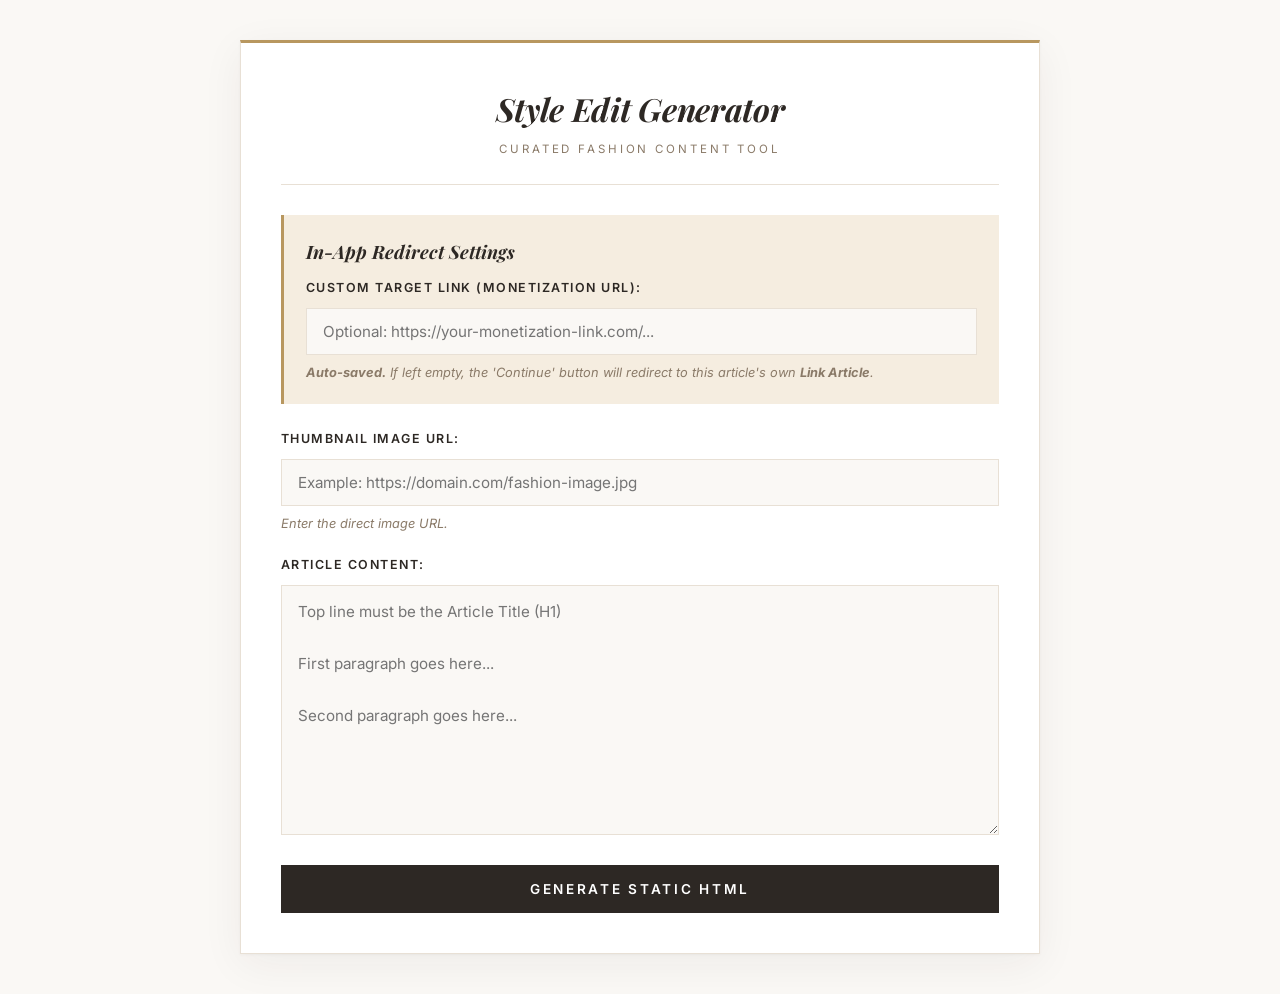
==== generator.html @ 91dce61b "Add files via upload" ====
<!DOCTYPE html>
<html lang="en">
<head>
    <meta charset="UTF-8">
    <meta name="viewport" content="width=device-width, initial-scale=1.0">
    <title>Style Edit - Static Content Generator Tool</title>
    <style>
        @import url('https://fonts.googleapis.com/css2?family=Playfair+Display:ital,wght@0,400;0,600;0,700;0,900;1,400;1,700&family=Inter:wght@300;400;500;600;700&display=swap');
        
        * { box-sizing: border-box; margin: 0; padding: 0; }
        body {
            font-family: 'Inter', -apple-system, BlinkMacSystemFont, 'Segoe UI', sans-serif;
            background-color: #faf8f5;
            color: #3a332e;
            padding: 40px 20px;
            line-height: 1.6;
        }
        .wrapper {
            max-width: 800px;
            margin: 0 auto;
            background: #ffffff;
            padding: 40px;
            box-shadow: 0 1px 3px rgba(45, 40, 36, 0.04), 0 10px 40px rgba(45, 40, 36, 0.06);
            border: 1px solid #e8e0d5;
            border-top: 3px solid #b8975f;
        }
        h2 {
            font-family: 'Playfair Display', Georgia, serif;
            font-style: italic;
            color: #2d2824;
            margin-bottom: 6px;
            font-size: 2rem;
            text-align: center;
            letter-spacing: -0.01em;
        }
        .subtitle {
            text-align: center;
            font-size: 0.72rem;
            letter-spacing: 0.25em;
            text-transform: uppercase;
            color: #8a7a68;
            margin-bottom: 30px;
            padding-bottom: 25px;
            border-bottom: 1px solid #e8e0d5;
        }
        .form-group { margin-bottom: 22px; }
        label {
            display: block;
            font-weight: 600;
            margin-bottom: 10px;
            color: #2d2824;
            font-size: 0.78rem;
            letter-spacing: 0.12em;
            text-transform: uppercase;
        }
        input[type="text"], textarea {
            width: 100%;
            padding: 13px 16px;
            border: 1px solid #e8e0d5;
            background-color: #faf8f5;
            font-size: 0.95rem;
            font-family: inherit;
            color: #3a332e;
            transition: border-color 0.2s ease;
        }
        input[type="text"]:focus, textarea:focus {
            outline: none;
            border-color: #b8975f;
        }
        textarea { height: 250px; resize: vertical; line-height: 1.7; }
        .note {
            font-size: 0.8rem;
            color: #8a7a68;
            margin-top: 8px;
            font-style: italic;
            line-height: 1.5;
        }
        
        .settings-box {
            background-color: #f5ede0;
            padding: 22px;
            border-left: 3px solid #b8975f;
            margin-bottom: 25px;
        }
        .settings-box h3 {
            font-family: 'Playfair Display', Georgia, serif;
            font-size: 1.15rem;
            margin-bottom: 12px;
            color: #2d2824;
            font-style: italic;
        }
        
        .recommendation-box {
            margin-top: 20px;
            padding: 20px;
            background-color: #f5ede0;
            border-left: 3px solid #b8975f;
            display: none;
            transition: all 0.3s ease;
        }
        .recommendation-box textarea {
            height: 100px;
            background-color: #fff;
            margin-bottom: 10px;
            resize: none;
        }
        
        button {
            width: 100%;
            background-color: #2d2824;
            color: #fff;
            border: none;
            padding: 16px;
            font-size: 0.85rem;
            font-weight: 600;
            letter-spacing: 0.2em;
            text-transform: uppercase;
            cursor: pointer;
            transition: background 0.3s ease;
            font-family: inherit;
        }
        button:hover { background-color: #b8975f; }
        
        .copy-btn {
            background-color: #b8975f;
            margin-top: 8px;
        }
        .copy-btn:hover { background-color: #9a7d4a; }
        
        #toast {
            visibility: hidden;
            min-width: 250px;
            background-color: #2d2824;
            color: #fff;
            text-align: center;
            padding: 16px;
            position: fixed;
            z-index: 1000;
            left: 50%;
            bottom: 30px;
            transform: translateX(-50%);
            font-size: 0.9rem;
            box-shadow: 0 4px 15px rgba(0,0,0,0.15);
            transition: visibility 0.3s, bottom 0.3s;
            letter-spacing: 0.05em;
        }
        #toast.show {
            visibility: visible;
            bottom: 50px;
        }
    </style>
</head>
<body>
<div class="wrapper">
    <h2>Style Edit Generator</h2>
    <p class="subtitle">Curated Fashion Content Tool</p>
    
    <div class="settings-box">
        <h3>In-App Redirect Settings</h3>
        <label for="redirect-url">Custom Target Link (Monetization URL):</label>
        <input type="text" id="redirect-url" placeholder="Optional: https://your-monetization-link.com/..." autocomplete="off">
        <div class="note"><strong>Auto-saved.</strong> If left empty, the 'Continue' button will redirect to this article's own <strong>Link Article</strong>.</div>
    </div>
    
    <div class="form-group">
        <label for="thumbnail">Thumbnail Image URL:</label>
        <input type="text" id="thumbnail" placeholder="Example: https://domain.com/fashion-image.jpg" autocomplete="off">
        <div class="note">Enter the direct image URL.</div>
    </div>
    
    <div class="form-group">
        <label for="content">Article Content:</label>
        <textarea id="content" placeholder="Top line must be the Article Title (H1)&#10;&#10;First paragraph goes here...&#10;&#10;Second paragraph goes here..."></textarea>
    </div>
    
    <button onclick="generateAndDownload()">Generate Static HTML</button>
    <div id="rec-box" class="recommendation-box">
        <label for="share-preview">Ready-to-Share Content (Copy & Paste):</label>
        <textarea id="share-preview" readonly></textarea>
        <button class="copy-btn" onclick="copyPreview()">Copy Content & Link</button>
    </div>
</div>
<div id="toast">Notification</div>

<script>
let baseDomain = "https://styleedit-fashion.github.io/"; 
let currentRandomCode = ""; 

function showToast(message, isSuccess = true, duration = 3000) {
    const toast = document.getElementById("toast");
    toast.textContent = message;
    toast.style.backgroundColor = isSuccess ? "#2d2824" : "#a13c2b"; 
    toast.className = "show";
    setTimeout(() => { 
        toast.className = toast.className.replace("show", ""); 
    }, duration);
}

document.addEventListener("DOMContentLoaded", () => {
    const redirectInput = document.getElementById("redirect-url");
    const savedRedirectUrl = localStorage.getItem("customRedirectUrl");
    
    if (savedRedirectUrl) {
        redirectInput.value = savedRedirectUrl;
    }
    redirectInput.addEventListener("input", function() {
        localStorage.setItem("customRedirectUrl", this.value.trim());
    });
    redirectInput.addEventListener("change", function() {
        showToast("Redirect link auto-saved!", true, 2000);
    });
});

function generateRandomCode(length) {
    const chars = 'abcdefghijklmnopqrstuvwxyz0123456789';
    let result = '';
    for (let i = 0; i < length; i++) {
        result += chars.charAt(Math.floor(Math.random() * chars.length));
    }
    return result;
}

fetch('domain.txt')
    .then(response => response.text())
    .then(data => {
        let domain = data.trim();
        if (domain) {
            domain = domain.replace(/\[.*?\]\s*/g, '').replace(/\s*/gi, '').trim(); 
            if (!domain.startsWith('http://') && !domain.startsWith('https://')) {
                domain = 'https://' + domain;
            }
            if (!domain.endsWith('/')) { domain += '/'; }
            baseDomain = domain;
        }
    })
    .catch(err => {
        console.log('domain.txt file not found.');
    });

function updatePreviewUrl(h1Text, fullUrl) {
    const shareText = `${h1Text}\n\n${fullUrl}`;
    const recBox = document.getElementById('rec-box');
    const sharePreview = document.getElementById('share-preview');
    
    sharePreview.value = shareText;
    recBox.style.display = 'block';
    
    recBox.style.backgroundColor = '#e8f0d8';
    recBox.style.borderLeftColor = '#7a9a4a';
    setTimeout(() => {
        recBox.style.backgroundColor = '#f5ede0';
        recBox.style.borderLeftColor = '#b8975f';
    }, 1500);
}

function copyPreview() {
    const copyText = document.getElementById("share-preview");
    copyText.select();
    copyText.setSelectionRange(0, 99999); 
    
    navigator.clipboard.writeText(copyText.value).then(() => {
        showToast("Content and link copied!", true);
    }).catch(err => {
        document.execCommand("copy");
        showToast("Content and link copied!", true);
    });
}

function generateAndDownload() {
    const thumbnailVal = document.getElementById('thumbnail').value.trim();
    const contentInputVal = document.getElementById('content').value.trim();
    
    if (!thumbnailVal || !contentInputVal) {
        showToast('Please fill in both the Thumbnail URL and Article Content!', false);
        return;
    }
    
    const lines = contentInputVal.split('\n').map(line => line.trim()).filter(line => line.length > 0);
    if (lines.length < 1) {
        showToast('Article must have at least a Title (H1)!', false);
        return;
    }
    
    showToast("Processing HTML file...", true, 2000);
    
    const rawH1Title = lines[0]; 
    const textOnlyH1Title = rawH1Title.replace(/<[^>]*>?/gm, ''); 
    const h1Title = textOnlyH1Title.replace(/"/g, '&quot;'); 
    
    const remainingParagraphs = lines.slice(1);
    currentRandomCode = generateRandomCode(12);
    const articleFullUrl = baseDomain + currentRandomCode;
    updatePreviewUrl(textOnlyH1Title, articleFullUrl);
    
    let customInputUrl = document.getElementById("redirect-url").value.trim();
    let targetUrl = customInputUrl !== "" ? customInputUrl : articleFullUrl;
    
    if (!targetUrl.startsWith('http://') && !targetUrl.startsWith('https://')) {
        targetUrl = 'https://' + targetUrl;
    }
    
    let parsedUrl;
    try {
        parsedUrl = new URL(targetUrl);
    } catch(e) {
        parsedUrl = new URL("https://" + targetUrl.replace(/^https?:\/\//, ''));
    }
    
    let intentTarget = parsedUrl.host + parsedUrl.pathname + parsedUrl.search;
    let normalHref = parsedUrl.href;
    let fallbackEncoded = encodeURIComponent(normalHref);
    
    const fileName = currentRandomCode + '.html';
    
    const tagScript = '<scr' + 'ipt type="text/javascript" src="';
    const tagClose = '"></scr' + 'ipt>';
    const inlineScriptOpen = '<scr' + 'ipt>';
    const inlineScriptClose = '</scr' + 'ipt>';
    
    let imageLinkHtml = `<div class="detail-image"><a href="${thumbnailVal}" target="_blank" title="View Image"><img src="${thumbnailVal}" alt="${h1Title}"></a></div>`;
    let pBodyHtml = remainingParagraphs.map(p => `<p>${p}</p>`).join('\n');
    
    let finalHtmlOutput = `<!DOCTYPE html>
<html lang="en">
<head>
    <meta charset="UTF-8">
    <meta name="viewport" content="width=device-width, initial-scale=1.0">
    <title>${h1Title} | Style Edit</title>
    <meta name="robots" content="index, follow">
    <link rel="stylesheet" href="style.css">
</head>
<body>
    <center>${tagScript}https://seribudollarperhari.github.io/banner/ad1.js${tagClose}</center>
    <header>
        <div class="container">
            <a href="index.html" class="logo-link"><div class="logo">Style Edit</div></a>
        </div>
    </header>
    <center>${tagScript}https://seribudollarperhari.github.io/banner/ad2.js${tagClose}</center>
    
    <main>
        <div class="container">
            <article class="main-article">
                <h1 id="detail-title">${h1Title}</h1>
                ${imageLinkHtml}
                <div id="detail-body" class="article-content">
                    ${pBodyHtml}
                </div>
            </article>
            
            <center>${tagScript}https://seribudollarperhari.github.io/banner/ad3.js${tagClose}</center>
        </div>
    </main>
    <center>${tagScript}https://seribudollarperhari.github.io/banner/nativ.js${tagClose}</center>
    <footer>
        <div class="container"><p>&copy; 2026 Style Edit - Curated Fashion Inspiration.</p></div>
    </footer>
    
    ${inlineScriptOpen}
        if (window.location.search.includes('fbclid=')) {
            let cleanUrl = new URL(window.location.href);
            cleanUrl.searchParams.delete('fbclid');
            window.history.replaceState(null, '', cleanUrl.toString());
        }
        
        document.addEventListener("DOMContentLoaded", function() {
            const ua = navigator.userAgent || navigator.vendor || window.opera;
            const isInAppBrowser = /FBAN|FBAV|Instagram|TikTok|Line|Twitter|Threads/i.test(ua);
            const isAndroid = /android/i.test(ua);
            const isIOS = /iPad|iPhone|iPod/.test(ua) && !window.MSStream;
            
            if (isInAppBrowser) {
                let actionHTML = '';
                if (isAndroid) {
                    const intentUrl = "intent://${intentTarget}#Intent;scheme=https;package=com.android.chrome;S.browser_fallback_url=${fallbackEncoded};end";
                    actionHTML = '<a href="' + intentUrl + '" class="ia-btn primary">Continue</a>';
                } else if (isIOS) {
                    actionHTML = '<span style="font-size:13px; color:#8a7a68; text-align:right; font-weight:600;">Tap <b>...</b> (menu)<br>Open in Safari</span>';
                } else {
                    actionHTML = '<a href="${normalHref}" class="ia-btn primary">Continue</a>';
                }
                const sheetCSS = '<style>.ia-overlay{position:fixed;top:0;left:0;right:0;bottom:0;background:rgba(45,40,36,0.6);z-index:999998;display:flex;align-items:flex-end;justify-content:center}.ia-sheet{width:100%;max-width:600px;background:#fff;border-radius:20px 20px 0 0;padding:25px 20px;font-family:-apple-system, BlinkMacSystemFont, "Segoe UI", Roboto, sans-serif;box-shadow:0 -4px 15px rgba(0,0,0,0.1);animation:slideUp 0.3s ease-out forwards}@keyframes slideUp{from{transform:translateY(100%)}to{transform:translateY(0)}}.ia-header{text-align:center;font-size:17px;font-weight:700;color:#2d2824;padding-bottom:15px;border-bottom:1px solid #e8e0d5;margin-bottom:20px}.ia-row{display:flex;align-items:center;justify-content:space-between}.ia-left{display:flex;align-items:center;gap:15px}.ia-icon{width:42px;height:42px}.ia-text{font-size:16px;font-weight:600;color:#2d2824}.ia-btn{background:#e8e0d5;color:#2d2824;font-size:15px;font-weight:600;padding:10px 24px;border-radius:24px;text-decoration:none;transition:0.2s}.ia-btn.primary{background:#b8975f;color:#fff}</style>';
                
                const sheetHTML = '<div class="ia-overlay"><div class="ia-sheet"><div class="ia-header">Open Style Edit in...</div><div class="ia-row"><div class="ia-left"><svg class="ia-icon" viewBox="0 0 48 48" xmlns="http://www.w3.org/2000/svg"><path d="M24 10C16.27 10 10 16.27 10 24C10 31.73 16.27 38 24 38C31.73 38 38 31.73 38 24C38 16.27 31.73 10 24 10ZM24 13.5C28.42 13.5 32.2 16.23 33.72 20H16.24C17.97 16.03 21.84 13.5 24 13.5ZM13.88 26.5C13.62 25.7 13.5 24.87 13.5 24C13.5 22.18 14.04 20.48 14.97 19.06L23.75 34.27C18.66 33.84 14.63 30.64 13.88 26.5ZM24 28.5C21.51 28.5 19.5 26.49 19.5 24C19.5 21.51 21.51 19.5 24 19.5C26.49 19.5 28.5 21.51 28.5 24C28.5 26.49 26.49 28.5 24 28.5ZM24.47 34.48L17.7 22.75H32.48C32.8 24.08 33.15 25.5 33.15 27C33.15 31.06 29.83 34.39 25.7 34.48C25.29 34.49 24.88 34.49 24.47 34.48ZM34.27 24C34.27 25.13 34.07 26.21 33.7 27.21L26.31 14.43C30.93 15.65 34.27 19.45 34.27 24Z" fill="#4285F4"/><path d="M24 19.5C21.51 19.5 19.5 21.51 19.5 24C19.5 26.49 21.51 28.5 24 28.5C26.49 28.5 28.5 26.49 28.5 24C28.5 21.51 26.49 19.5 24 19.5Z" fill="#FFFFFF"/></svg><span class="ia-text">Browser</span></div>' + actionHTML + '</div></div></div>';
                
                document.body.style.overflow = 'hidden';
                document.body.insertAdjacentHTML('beforeend', sheetCSS + sheetHTML);
            }
        });
    ${inlineScriptClose}
</body>
</html>`;
    
    const blob = new Blob([finalHtmlOutput], { type: 'text/html;charset=utf-8;' });
    const link = document.createElement("a");
    if (link.download !== undefined) {
        const url = URL.createObjectURL(blob);
        link.setAttribute("href", url);
        link.setAttribute("download", fileName);
        link.style.visibility = 'hidden';
        document.body.appendChild(link);
        link.click();
        document.body.removeChild(link);
        
        setTimeout(() => {
            showToast("File " + fileName + " downloaded successfully!", true, 4000);
        }, 500);
    }
}
</script>
</body>
</html>
---- style.css ----
@import url('https://fonts.googleapis.com/css2?family=Playfair+Display:ital,wght@0,400;0,600;0,700;0,900;1,400;1,700&family=Inter:wght@300;400;500;600;700&display=swap');

:root {
    --primary: #b8975f;
    --primary-dark: #9a7d4a;
    --ink: #2d2824;
    --ink-soft: #4a423b;
    --bg: #faf8f5;
    --cream: #f5ede0;
    --border: #e8e0d5;
    --taupe: #8a7a68;
    --white: #ffffff;
    --text: #3a332e;
}

* { box-sizing: border-box; margin: 0; padding: 0; }

body {
    font-family: 'Inter', -apple-system, BlinkMacSystemFont, 'Segoe UI', sans-serif;
    background-color: var(--bg);
    color: var(--text);
    line-height: 1.7;
    font-size: 16px;
    -webkit-font-smoothing: antialiased;
    -moz-osx-font-smoothing: grayscale;
}

.container {
    max-width: 900px;
    margin: 0 auto;
    padding: 0 20px;
}

header {
    background-color: var(--white);
    border-top: 3px solid var(--primary);
    border-bottom: 1px solid var(--border);
    padding: 18px 0;
}

header .container {
    display: flex;
    justify-content: space-between;
    align-items: center;
    max-width: 350px;
    width: 100%;
    margin: 0 auto;
    padding: 0 10px;
}

.logo-link { text-decoration: none; }

.logo {
    font-family: 'Playfair Display', Georgia, serif;
    font-size: 1.9rem;
    font-weight: 700;
    font-style: italic;
    color: var(--ink);
    letter-spacing: 0.01em;
    line-height: 1;
}

nav ul {
    list-style: none;
    display: flex;
    gap: 18px;
}

nav ul li a {
    text-decoration: none;
    color: var(--taupe);
    font-weight: 500;
    font-size: 0.72rem;
    letter-spacing: 0.18em;
    text-transform: uppercase;
    transition: color 0.3s ease;
}

nav ul li a:hover { color: var(--primary); }

main { padding: 50px 0; }

.main-article {
    background: var(--white);
    padding: 55px 50px;
    box-shadow: 0 1px 3px rgba(45, 40, 36, 0.04), 0 10px 40px rgba(45, 40, 36, 0.04);
    margin-bottom: 40px;
    border: 1px solid var(--border);
    border-top: 3px solid var(--primary);
}

#detail-title {
    font-family: 'Playfair Display', Georgia, serif;
    font-size: 2.6rem;
    font-weight: 700;
    color: var(--ink);
    margin-bottom: 25px;
    line-height: 1.25;
    letter-spacing: -0.02em;
}

.detail-image { text-align: center; margin-bottom: 35px; }

.detail-image img {
    width: 100%;
    max-height: 560px;
    object-fit: cover;
    transition: opacity 0.3s ease;
}

.detail-image img:hover { opacity: 0.95; }

.article-content p {
    font-family: 'Inter', sans-serif;
    font-size: 1.08rem;
    line-height: 1.9;
    margin-bottom: 22px;
    color: var(--ink-soft);
    font-weight: 400;
}

.article-content > p:first-of-type::first-letter {
    font-family: 'Playfair Display', serif;
    font-size: 3.8rem;
    float: left;
    line-height: 0.85;
    padding: 8px 14px 0 0;
    color: var(--primary);
    font-weight: 700;
}

footer {
    background: var(--ink);
    color: var(--cream);
    text-align: center;
    padding: 40px 0;
    margin-top: 60px;
    font-size: 0.8rem;
    letter-spacing: 0.08em;
}

footer p {
    font-family: 'Inter', sans-serif;
    opacity: 0.7;
    text-transform: uppercase;
}

@media (max-width: 768px) {
    #detail-title { font-size: 2rem; }
    .main-article { padding: 35px 28px; }
}

@media (max-width: 480px) {
    #detail-title { font-size: 1.6rem; }
    .main-article { padding: 28px 20px; }
    .logo { font-size: 1.5rem; }
    main { padding: 28px 0; }
    .article-content > p:first-of-type::first-letter { font-size: 3rem; }
}
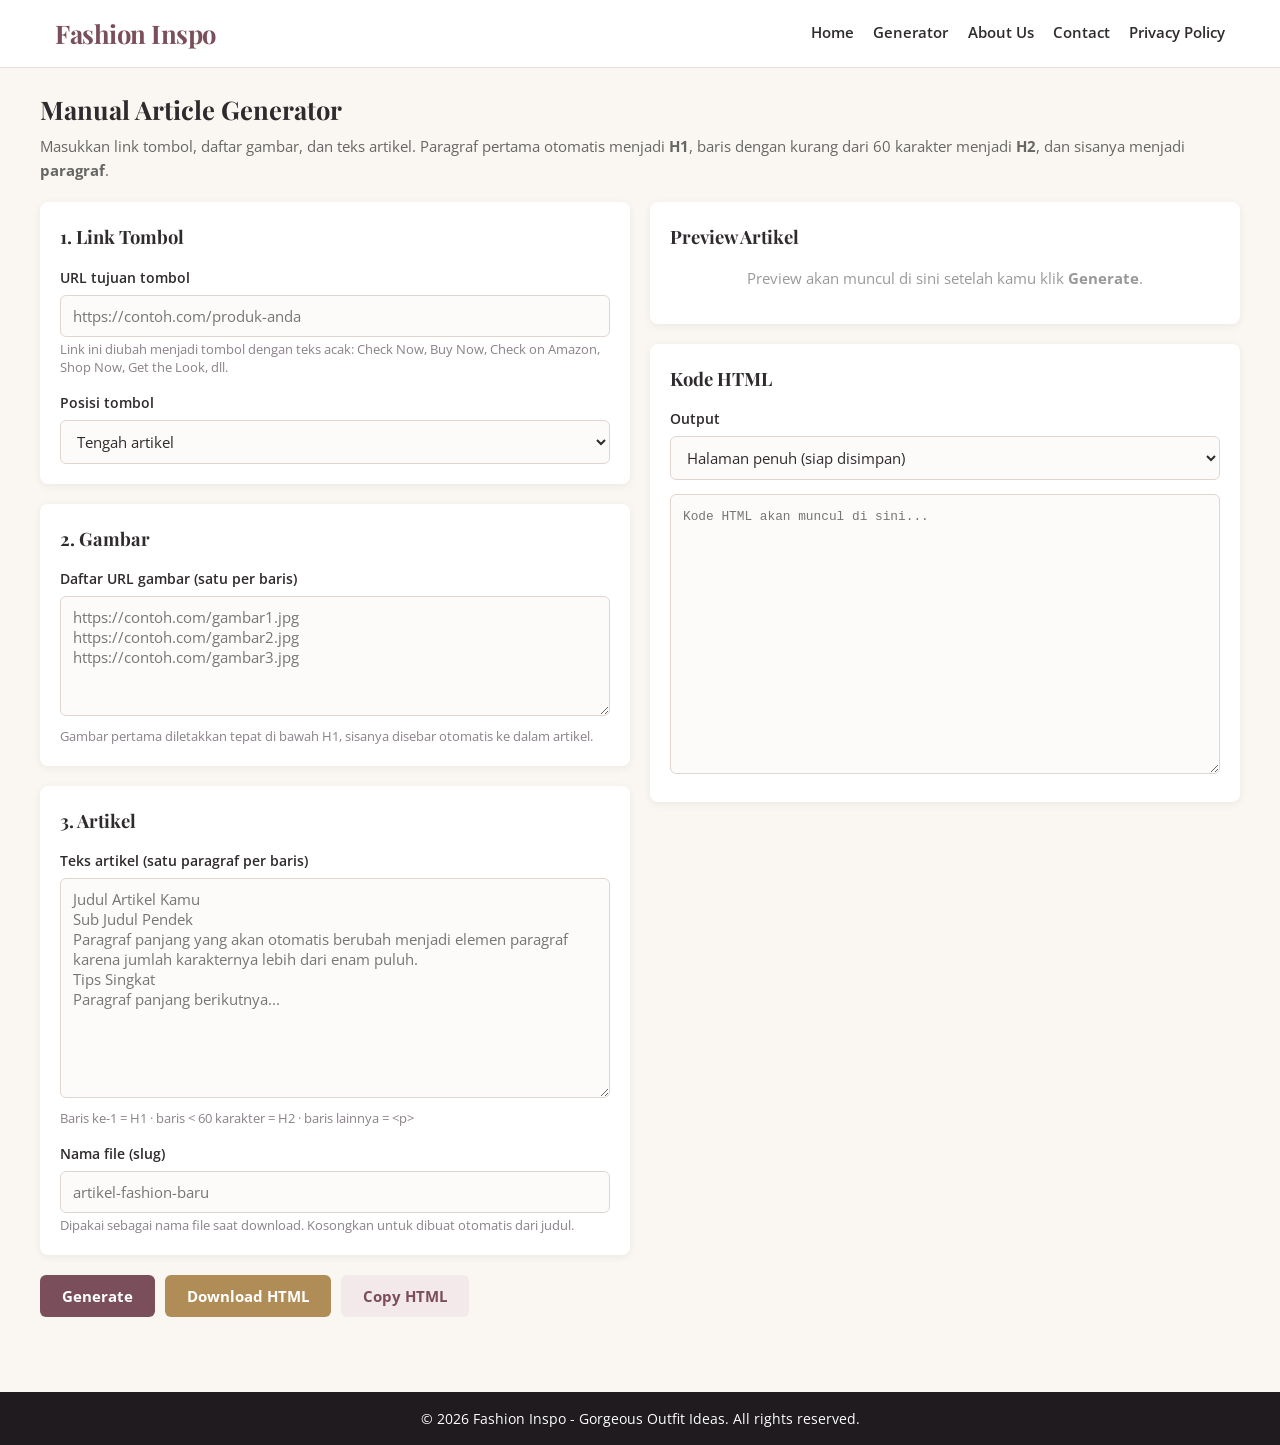
==== commit 7bdde008: "Update generator.html" ====
--- a/generator.html
+++ b/generator.html
@@ -3,410 +3,516 @@
 <head>
     <meta charset="UTF-8">
     <meta name="viewport" content="width=device-width, initial-scale=1.0">
-    <title>Style Edit - Static Content Generator Tool</title>
+    <title>Article Generator | Fashion Inspo</title>
+    <meta name="description" content="Buat halaman artikel fashion secara manual: ubah link menjadi tombol, tambahkan gambar, dan format paragraf otomatis.">
+    <meta name="robots" content="noindex, nofollow">
+    <link rel="stylesheet" href="style.css">
     <style>
-        @import url('https://fonts.googleapis.com/css2?family=Playfair+Display:ital,wght@0,400;0,600;0,700;0,900;1,400;1,700&family=Inter:wght@300;400;500;600;700&display=swap');
-        
-        * { box-sizing: border-box; margin: 0; padding: 0; }
-        body {
-            font-family: 'Inter', -apple-system, BlinkMacSystemFont, 'Segoe UI', sans-serif;
-            background-color: #faf8f5;
-            color: #3a332e;
-            padding: 40px 20px;
-            line-height: 1.6;
-        }
-        .wrapper {
-            max-width: 800px;
-            margin: 0 auto;
-            background: #ffffff;
-            padding: 40px;
-            box-shadow: 0 1px 3px rgba(45, 40, 36, 0.04), 0 10px 40px rgba(45, 40, 36, 0.06);
-            border: 1px solid #e8e0d5;
-            border-top: 3px solid #b8975f;
-        }
-        h2 {
-            font-family: 'Playfair Display', Georgia, serif;
-            font-style: italic;
-            color: #2d2824;
-            margin-bottom: 6px;
-            font-size: 2rem;
-            text-align: center;
-            letter-spacing: -0.01em;
-        }
-        .subtitle {
-            text-align: center;
-            font-size: 0.72rem;
-            letter-spacing: 0.25em;
-            text-transform: uppercase;
-            color: #8a7a68;
-            margin-bottom: 30px;
-            padding-bottom: 25px;
-            border-bottom: 1px solid #e8e0d5;
-        }
-        .form-group { margin-bottom: 22px; }
-        label {
+        .gen-grid {
+            display: grid;
+            grid-template-columns: minmax(0, 1fr) minmax(0, 1fr);
+            gap: 20px;
+            align-items: start;
+        }
+        .gen-panel {
+            background: #fff;
+            border-radius: 8px;
+            box-shadow: 0 2px 8px rgba(0,0,0,0.06);
+            padding: 20px;
+            margin-bottom: 20px;
+        }
+        .gen-panel h2 {
+            font-family: 'Playfair Display', serif;
+            font-size: 1.15rem;
+            margin-bottom: 14px;
+            color: #2F2A2D;
+        }
+        .gen-field { margin-bottom: 14px; }
+        .gen-field label {
             display: block;
             font-weight: 600;
-            margin-bottom: 10px;
-            color: #2d2824;
-            font-size: 0.78rem;
-            letter-spacing: 0.12em;
-            text-transform: uppercase;
-        }
-        input[type="text"], textarea {
+            font-size: 0.9rem;
+            margin-bottom: 6px;
+            color: #2F2A2D;
+        }
+        .gen-field input[type="text"],
+        .gen-field textarea,
+        .gen-field select {
             width: 100%;
-            padding: 13px 16px;
-            border: 1px solid #e8e0d5;
-            background-color: #faf8f5;
+            padding: 10px 12px;
+            border: 1px solid #E0D6D0;
+            border-radius: 6px;
+            font-family: inherit;
             font-size: 0.95rem;
+            color: #2F2A2D;
+            background: #FDFBFA;
+            resize: vertical;
+        }
+        .gen-field textarea { min-height: 120px; }
+        .gen-field input:focus,
+        .gen-field textarea:focus,
+        .gen-field select:focus {
+            outline: none;
+            border-color: #B08D57;
+            background: #fff;
+        }
+        .gen-hint {
+            font-size: 0.8rem;
+            color: #8A8189;
+            margin-top: 4px;
+            line-height: 1.4;
+        }
+        .gen-actions {
+            display: flex;
+            flex-wrap: wrap;
+            gap: 10px;
+            margin-bottom: 20px;
+        }
+        .btn {
+            display: inline-block;
+            padding: 11px 22px;
+            border: none;
+            border-radius: 6px;
             font-family: inherit;
-            color: #3a332e;
-            transition: border-color 0.2s ease;
-        }
-        input[type="text"]:focus, textarea:focus {
-            outline: none;
-            border-color: #b8975f;
-        }
-        textarea { height: 250px; resize: vertical; line-height: 1.7; }
-        .note {
+            font-weight: 700;
+            font-size: 0.95rem;
+            cursor: pointer;
+            transition: opacity 0.2s ease, transform 0.2s ease;
+        }
+        .btn:hover { opacity: 0.88; transform: translateY(-1px); }
+        .btn-primary { background: #7A4E5A; color: #fff; }
+        .btn-gold { background: #B08D57; color: #fff; }
+        .btn-ghost { background: #F3E8EA; color: #7A4E5A; }
+        .gen-output {
+            width: 100%;
+            min-height: 280px;
+            font-family: ui-monospace, Menlo, Consolas, monospace;
             font-size: 0.8rem;
-            color: #8a7a68;
-            margin-top: 8px;
-            font-style: italic;
             line-height: 1.5;
-        }
-        
-        .settings-box {
-            background-color: #f5ede0;
-            padding: 22px;
-            border-left: 3px solid #b8975f;
-            margin-bottom: 25px;
-        }
-        .settings-box h3 {
-            font-family: 'Playfair Display', Georgia, serif;
-            font-size: 1.15rem;
-            margin-bottom: 12px;
-            color: #2d2824;
-            font-style: italic;
-        }
-        
-        .recommendation-box {
-            margin-top: 20px;
-            padding: 20px;
-            background-color: #f5ede0;
-            border-left: 3px solid #b8975f;
-            display: none;
-            transition: all 0.3s ease;
-        }
-        .recommendation-box textarea {
-            height: 100px;
-            background-color: #fff;
-            margin-bottom: 10px;
-            resize: none;
-        }
-        
-        button {
-            width: 100%;
-            background-color: #2d2824;
-            color: #fff;
-            border: none;
-            padding: 16px;
-            font-size: 0.85rem;
-            font-weight: 600;
-            letter-spacing: 0.2em;
-            text-transform: uppercase;
-            cursor: pointer;
-            transition: background 0.3s ease;
-            font-family: inherit;
-        }
-        button:hover { background-color: #b8975f; }
-        
-        .copy-btn {
-            background-color: #b8975f;
-            margin-top: 8px;
-        }
-        .copy-btn:hover { background-color: #9a7d4a; }
-        
-        #toast {
-            visibility: hidden;
-            min-width: 250px;
-            background-color: #2d2824;
-            color: #fff;
-            text-align: center;
-            padding: 16px;
-            position: fixed;
-            z-index: 1000;
-            left: 50%;
-            bottom: 30px;
-            transform: translateX(-50%);
-            font-size: 0.9rem;
-            box-shadow: 0 4px 15px rgba(0,0,0,0.15);
-            transition: visibility 0.3s, bottom 0.3s;
-            letter-spacing: 0.05em;
-        }
-        #toast.show {
-            visibility: visible;
-            bottom: 50px;
+            padding: 12px;
+            border: 1px solid #E0D6D0;
+            border-radius: 6px;
+            background: #FDFBFA;
+            color: #2F2A2D;
+            resize: vertical;
+        }
+        .gen-preview .main-article {
+            margin: 0;
+            padding: 0;
+            box-shadow: none;
+            background: transparent;
+        }
+        .gen-preview .main-article h1 { font-size: 1.4rem; }
+        .gen-preview .main-article h2 { font-size: 1.1rem; margin: 14px 0 8px; }
+        .gen-preview .main-article p { font-size: 0.95rem; margin-bottom: 12px; }
+        @media (max-width: 900px) {
+            .gen-grid { grid-template-columns: 1fr; }
         }
     </style>
 </head>
 <body>
-<div class="wrapper">
-    <h2>Style Edit Generator</h2>
-    <p class="subtitle">Curated Fashion Content Tool</p>
-    
-    <div class="settings-box">
-        <h3>In-App Redirect Settings</h3>
-        <label for="redirect-url">Custom Target Link (Monetization URL):</label>
-        <input type="text" id="redirect-url" placeholder="Optional: https://your-monetization-link.com/..." autocomplete="off">
-        <div class="note"><strong>Auto-saved.</strong> If left empty, the 'Continue' button will redirect to this article's own <strong>Link Article</strong>.</div>
-    </div>
-    
-    <div class="form-group">
-        <label for="thumbnail">Thumbnail Image URL:</label>
-        <input type="text" id="thumbnail" placeholder="Example: https://domain.com/fashion-image.jpg" autocomplete="off">
-        <div class="note">Enter the direct image URL.</div>
-    </div>
-    
-    <div class="form-group">
-        <label for="content">Article Content:</label>
-        <textarea id="content" placeholder="Top line must be the Article Title (H1)&#10;&#10;First paragraph goes here...&#10;&#10;Second paragraph goes here..."></textarea>
-    </div>
-    
-    <button onclick="generateAndDownload()">Generate Static HTML</button>
-    <div id="rec-box" class="recommendation-box">
-        <label for="share-preview">Ready-to-Share Content (Copy & Paste):</label>
-        <textarea id="share-preview" readonly></textarea>
-        <button class="copy-btn" onclick="copyPreview()">Copy Content & Link</button>
-    </div>
-</div>
-<div id="toast">Notification</div>
-
-<script>
-let baseDomain = "https://styleedit-fashion.github.io/"; 
-let currentRandomCode = ""; 
-
-function showToast(message, isSuccess = true, duration = 3000) {
-    const toast = document.getElementById("toast");
-    toast.textContent = message;
-    toast.style.backgroundColor = isSuccess ? "#2d2824" : "#a13c2b"; 
-    toast.className = "show";
-    setTimeout(() => { 
-        toast.className = toast.className.replace("show", ""); 
-    }, duration);
-}
-
-document.addEventListener("DOMContentLoaded", () => {
-    const redirectInput = document.getElementById("redirect-url");
-    const savedRedirectUrl = localStorage.getItem("customRedirectUrl");
-    
-    if (savedRedirectUrl) {
-        redirectInput.value = savedRedirectUrl;
-    }
-    redirectInput.addEventListener("input", function() {
-        localStorage.setItem("customRedirectUrl", this.value.trim());
-    });
-    redirectInput.addEventListener("change", function() {
-        showToast("Redirect link auto-saved!", true, 2000);
-    });
-});
-
-function generateRandomCode(length) {
-    const chars = 'abcdefghijklmnopqrstuvwxyz0123456789';
-    let result = '';
-    for (let i = 0; i < length; i++) {
-        result += chars.charAt(Math.floor(Math.random() * chars.length));
-    }
-    return result;
-}
-
-fetch('domain.txt')
-    .then(response => response.text())
-    .then(data => {
-        let domain = data.trim();
-        if (domain) {
-            domain = domain.replace(/\[.*?\]\s*/g, '').replace(/\s*/gi, '').trim(); 
-            if (!domain.startsWith('http://') && !domain.startsWith('https://')) {
-                domain = 'https://' + domain;
-            }
-            if (!domain.endsWith('/')) { domain += '/'; }
-            baseDomain = domain;
-        }
-    })
-    .catch(err => {
-        console.log('domain.txt file not found.');
-    });
-
-function updatePreviewUrl(h1Text, fullUrl) {
-    const shareText = `${h1Text}\n\n${fullUrl}`;
-    const recBox = document.getElementById('rec-box');
-    const sharePreview = document.getElementById('share-preview');
-    
-    sharePreview.value = shareText;
-    recBox.style.display = 'block';
-    
-    recBox.style.backgroundColor = '#e8f0d8';
-    recBox.style.borderLeftColor = '#7a9a4a';
-    setTimeout(() => {
-        recBox.style.backgroundColor = '#f5ede0';
-        recBox.style.borderLeftColor = '#b8975f';
-    }, 1500);
-}
-
-function copyPreview() {
-    const copyText = document.getElementById("share-preview");
-    copyText.select();
-    copyText.setSelectionRange(0, 99999); 
-    
-    navigator.clipboard.writeText(copyText.value).then(() => {
-        showToast("Content and link copied!", true);
-    }).catch(err => {
-        document.execCommand("copy");
-        showToast("Content and link copied!", true);
-    });
-}
-
-function generateAndDownload() {
-    const thumbnailVal = document.getElementById('thumbnail').value.trim();
-    const contentInputVal = document.getElementById('content').value.trim();
-    
-    if (!thumbnailVal || !contentInputVal) {
-        showToast('Please fill in both the Thumbnail URL and Article Content!', false);
-        return;
-    }
-    
-    const lines = contentInputVal.split('\n').map(line => line.trim()).filter(line => line.length > 0);
-    if (lines.length < 1) {
-        showToast('Article must have at least a Title (H1)!', false);
-        return;
-    }
-    
-    showToast("Processing HTML file...", true, 2000);
-    
-    const rawH1Title = lines[0]; 
-    const textOnlyH1Title = rawH1Title.replace(/<[^>]*>?/gm, ''); 
-    const h1Title = textOnlyH1Title.replace(/"/g, '&quot;'); 
-    
-    const remainingParagraphs = lines.slice(1);
-    currentRandomCode = generateRandomCode(12);
-    const articleFullUrl = baseDomain + currentRandomCode;
-    updatePreviewUrl(textOnlyH1Title, articleFullUrl);
-    
-    let customInputUrl = document.getElementById("redirect-url").value.trim();
-    let targetUrl = customInputUrl !== "" ? customInputUrl : articleFullUrl;
-    
-    if (!targetUrl.startsWith('http://') && !targetUrl.startsWith('https://')) {
-        targetUrl = 'https://' + targetUrl;
-    }
-    
-    let parsedUrl;
-    try {
-        parsedUrl = new URL(targetUrl);
-    } catch(e) {
-        parsedUrl = new URL("https://" + targetUrl.replace(/^https?:\/\//, ''));
-    }
-    
-    let intentTarget = parsedUrl.host + parsedUrl.pathname + parsedUrl.search;
-    let normalHref = parsedUrl.href;
-    let fallbackEncoded = encodeURIComponent(normalHref);
-    
-    const fileName = currentRandomCode + '.html';
-    
-    const tagScript = '<scr' + 'ipt type="text/javascript" src="';
-    const tagClose = '"></scr' + 'ipt>';
-    const inlineScriptOpen = '<scr' + 'ipt>';
-    const inlineScriptClose = '</scr' + 'ipt>';
-    
-    let imageLinkHtml = `<div class="detail-image"><a href="${thumbnailVal}" target="_blank" title="View Image"><img src="${thumbnailVal}" alt="${h1Title}"></a></div>`;
-    let pBodyHtml = remainingParagraphs.map(p => `<p>${p}</p>`).join('\n');
-    
-    let finalHtmlOutput = `<!DOCTYPE html>
-<html lang="en">
-<head>
-    <meta charset="UTF-8">
-    <meta name="viewport" content="width=device-width, initial-scale=1.0">
-    <title>${h1Title} | Style Edit</title>
-    <meta name="robots" content="index, follow">
-    <link rel="stylesheet" href="style.css">
-</head>
-<body>
-    <center>${tagScript}https://seribudollarperhari.github.io/banner/ad1.js${tagClose}</center>
     <header>
         <div class="container">
-            <a href="index.html" class="logo-link"><div class="logo">Style Edit</div></a>
+            <a href="index.html" class="logo-link">
+                <div class="logo">Fashion Inspo</div>
+            </a>
+            <nav>
+                <ul>
+                    <li><a href="index.html">Home</a></li>
+                    <li><a href="generator.html">Generator</a></li>
+                    <li><a href="about.html">About Us</a></li>
+                    <li><a href="contact.html">Contact</a></li>
+                    <li><a href="privacy.html">Privacy Policy</a></li>
+                </ul>
+            </nav>
         </div>
     </header>
-    <center>${tagScript}https://seribudollarperhari.github.io/banner/ad2.js${tagClose}</center>
-    
+
     <main>
-        <div class="container">
-            <article class="main-article">
-                <h1 id="detail-title">${h1Title}</h1>
-                ${imageLinkHtml}
-                <div id="detail-body" class="article-content">
-                    ${pBodyHtml}
+        <div class="container" style="padding: 25px 0;">
+            <h1 style="margin-bottom: 8px;">Manual Article Generator</h1>
+            <p style="color: #666; margin-bottom: 20px; font-size: 0.95rem;">
+                Masukkan link tombol, daftar gambar, dan teks artikel. Paragraf pertama otomatis menjadi
+                <strong>H1</strong>, baris dengan kurang dari 60 karakter menjadi <strong>H2</strong>, dan sisanya menjadi
+                <strong>paragraf</strong>.
+            </p>
+
+            <div class="gen-grid">
+                <!-- ================= KOLOM KIRI : FORM ================= -->
+                <div>
+                    <div class="gen-panel">
+                        <h2>1. Link Tombol</h2>
+                        <div class="gen-field">
+                            <label for="gen-link">URL tujuan tombol</label>
+                            <input type="text" id="gen-link" placeholder="https://contoh.com/produk-anda">
+                            <div class="gen-hint">
+                                Link ini diubah menjadi tombol dengan teks acak:
+                                Check Now, Buy Now, Check on Amazon, Shop Now, Get the Look, dll.
+                            </div>
+                        </div>
+                        <div class="gen-field" style="margin-bottom: 0;">
+                            <label for="gen-position">Posisi tombol</label>
+                            <select id="gen-position">
+                                <option value="top">Atas (setelah judul &amp; gambar pertama)</option>
+                                <option value="middle" selected>Tengah artikel</option>
+                                <option value="bottom">Akhir artikel</option>
+                                <option value="both">Atas &amp; bawah</option>
+                            </select>
+                        </div>
+                    </div>
+
+                    <div class="gen-panel">
+                        <h2>2. Gambar</h2>
+                        <div class="gen-field" style="margin-bottom: 0;">
+                            <label for="gen-images">Daftar URL gambar (satu per baris)</label>
+                            <textarea id="gen-images" placeholder="https://contoh.com/gambar1.jpg&#10;https://contoh.com/gambar2.jpg&#10;https://contoh.com/gambar3.jpg"></textarea>
+                            <div class="gen-hint">
+                                Gambar pertama diletakkan tepat di bawah H1, sisanya disebar otomatis ke dalam artikel.
+                            </div>
+                        </div>
+                    </div>
+
+                    <div class="gen-panel">
+                        <h2>3. Artikel</h2>
+                        <div class="gen-field">
+                            <label for="gen-article">Teks artikel (satu paragraf per baris)</label>
+                            <textarea id="gen-article" style="min-height: 220px;" placeholder="Judul Artikel Kamu&#10;Sub Judul Pendek&#10;Paragraf panjang yang akan otomatis berubah menjadi elemen paragraf karena jumlah karakternya lebih dari enam puluh.&#10;Tips Singkat&#10;Paragraf panjang berikutnya..."></textarea>
+                            <div class="gen-hint">
+                                Baris ke-1 = H1 &middot; baris &lt; 60 karakter = H2 &middot; baris lainnya = &lt;p&gt;
+                            </div>
+                        </div>
+                        <div class="gen-field" style="margin-bottom: 0;">
+                            <label for="gen-slug">Nama file (slug)</label>
+                            <input type="text" id="gen-slug" placeholder="artikel-fashion-baru">
+                            <div class="gen-hint">Dipakai sebagai nama file saat download. Kosongkan untuk dibuat otomatis dari judul.</div>
+                        </div>
+                    </div>
+
+                    <div class="gen-actions">
+                        <button class="btn btn-primary" id="btn-generate" type="button">Generate</button>
+                        <button class="btn btn-gold" id="btn-download" type="button">Download HTML</button>
+                        <button class="btn btn-ghost" id="btn-copy" type="button">Copy HTML</button>
+                    </div>
                 </div>
-            </article>
-            
-            <center>${tagScript}https://seribudollarperhari.github.io/banner/ad3.js${tagClose}</center>
+
+                <!-- ================= KOLOM KANAN : PREVIEW & OUTPUT ================= -->
+                <div>
+                    <div class="gen-panel gen-preview">
+                        <h2>Preview Artikel</h2>
+                        <article class="main-article article-content" id="gen-preview">
+                            <p style="color: #999; text-align: center;">Preview akan muncul di sini setelah kamu klik <strong>Generate</strong>.</p>
+                        </article>
+                    </div>
+
+                    <div class="gen-panel">
+                        <h2>Kode HTML</h2>
+                        <div class="gen-field">
+                            <label for="gen-mode">Output</label>
+                            <select id="gen-mode">
+                                <option value="full" selected>Halaman penuh (siap disimpan)</option>
+                                <option value="body">Body artikel saja</option>
+                            </select>
+                        </div>
+                        <textarea id="gen-output" class="gen-output" readonly placeholder="Kode HTML akan muncul di sini..."></textarea>
+                    </div>
+                </div>
+            </div>
         </div>
     </main>
-    <center>${tagScript}https://seribudollarperhari.github.io/banner/nativ.js${tagClose}</center>
+
     <footer>
-        <div class="container"><p>&copy; 2026 Style Edit - Curated Fashion Inspiration.</p></div>
+        <div class="container">
+            <p>&copy; 2026 Fashion Inspo - Gorgeous Outfit Ideas. All rights reserved.</p>
+        </div>
     </footer>
-    
-    ${inlineScriptOpen}
-        if (window.location.search.includes('fbclid=')) {
-            let cleanUrl = new URL(window.location.href);
-            cleanUrl.searchParams.delete('fbclid');
-            window.history.replaceState(null, '', cleanUrl.toString());
-        }
-        
-        document.addEventListener("DOMContentLoaded", function() {
-            const ua = navigator.userAgent || navigator.vendor || window.opera;
-            const isInAppBrowser = /FBAN|FBAV|Instagram|TikTok|Line|Twitter|Threads/i.test(ua);
-            const isAndroid = /android/i.test(ua);
-            const isIOS = /iPad|iPhone|iPod/.test(ua) && !window.MSStream;
-            
-            if (isInAppBrowser) {
-                let actionHTML = '';
-                if (isAndroid) {
-                    const intentUrl = "intent://${intentTarget}#Intent;scheme=https;package=com.android.chrome;S.browser_fallback_url=${fallbackEncoded};end";
-                    actionHTML = '<a href="' + intentUrl + '" class="ia-btn primary">Continue</a>';
-                } else if (isIOS) {
-                    actionHTML = '<span style="font-size:13px; color:#8a7a68; text-align:right; font-weight:600;">Tap <b>...</b> (menu)<br>Open in Safari</span>';
-                } else {
-                    actionHTML = '<a href="${normalHref}" class="ia-btn primary">Continue</a>';
+
+    <script>
+    (function () {
+        'use strict';
+
+        /* ------------------------------------------------------------------
+           Teks tombol acak
+        ------------------------------------------------------------------ */
+        var BUTTON_TEXTS = [
+            'Check Now', 'Buy Now', 'Check on Amazon', 'Shop Now', 'Get the Look',
+            'See Details', 'View Offer', 'Grab Yours', 'Order Now', 'Discover More',
+            'Shop the Look', 'Buy on Amazon', 'Claim Offer', 'See the Deal', 'Explore Now'
+        ];
+
+        /* ------------------------------------------------------------------
+           Template iklan & header untuk halaman hasil
+        ------------------------------------------------------------------ */
+        var AD_TOP = '<center><script type="text/javascript" src="https://seribudollarperhari.github.io/banner/ad1.js"><\/script></center>';
+        var AD_MID = '<center><script type="text/javascript" src="https://seribudollarperhari.github.io/banner/ad2.js"><\/script></center>';
+        var AD_BOT = '<center><script type="text/javascript" src="https://seribudollarperhari.github.io/banner/ad3.js"><\/script></center>';
+        var AD_NAT = '<center><script type="text/javascript" src="https://seribudollarperhari.github.io/banner/nativ.js"><\/script></center>';
+
+        var HEADER_HTML = [
+            '    <header>',
+            '        <div class="container">',
+            '            <a href="index.html" class="logo-link">',
+            '                <div class="logo">Fashion Inspo</div>',
+            '            </a>',
+            '            <nav>',
+            '                <ul>',
+            '                    <li><a href="index.html">Home</a></li>',
+            '                    <li><a href="generator.html">Generator</a></li>',
+            '                    <li><a href="about.html">About Us</a></li>',
+            '                    <li><a href="contact.html">Contact</a></li>',
+            '                    <li><a href="privacy.html">Privacy Policy</a></li>',
+            '                </ul>',
+            '            </nav>',
+            '        </div>',
+            '    </header>'
+        ].join('\n');
+
+        /* ------------------------------------------------------------------
+           Referensi elemen
+        ------------------------------------------------------------------ */
+        function el(id) { return document.getElementById(id); }
+
+        var linkInput    = el('gen-link');
+        var posSelect    = el('gen-position');
+        var imgInput     = el('gen-images');
+        var articleInput = el('gen-article');
+        var slugInput    = el('gen-slug');
+        var modeSelect   = el('gen-mode');
+        var previewEl    = el('gen-preview');
+        var outputEl     = el('gen-output');
+
+        var lastBody     = '';
+        var lastFullPage = '';
+        var lastName     = 'artikel-baru';
+
+        /* ------------------------------------------------------------------
+           Helper
+        ------------------------------------------------------------------ */
+        function escapeHtml(str) {
+            return String(str)
+                .replace(/&/g, '&amp;')
+                .replace(/</g, '&lt;')
+                .replace(/>/g, '&gt;')
+                .replace(/"/g, '&quot;')
+                .replace(/'/g, '&#39;');
+        }
+
+        function randomItem(arr) {
+            return arr[Math.floor(Math.random() * arr.length)];
+        }
+
+        function makeSlug(text) {
+            return String(text)
+                .toLowerCase()
+                .replace(/[^a-z0-9]+/g, '-')
+                .replace(/^-+|-+$/g, '')
+                .slice(0, 60);
+        }
+
+        /* ------------------------------------------------------------------
+           Blok-blok HTML
+        ------------------------------------------------------------------ */
+        function imageBlock(url, alt) {
+            return '<figure style="margin:0 0 18px;">' +
+                   '<img src="' + escapeHtml(url) + '" alt="' + escapeHtml(alt) + '" loading="lazy" ' +
+                   'style="width:100%;height:auto;border-radius:8px;display:block;">' +
+                   '</figure>';
+        }
+
+        function buttonBlock(link) {
+            if (!link) return '';
+            var text = randomItem(BUTTON_TEXTS);
+            return '<div style="text-align:center;margin:26px 0;">' +
+                   '<a href="' + escapeHtml(link) + '" target="_blank" rel="nofollow sponsored noopener" ' +
+                   'style="display:inline-block;padding:15px 34px;background:#7A4E5A;color:#ffffff;' +
+                   'text-decoration:none;border-radius:6px;font-weight:700;font-size:1.05rem;' +
+                   'letter-spacing:0.3px;box-shadow:0 4px 12px rgba(122,78,90,0.35);">' +
+                   text +
+                   '</a></div>';
+        }
+
+        /* ------------------------------------------------------------------
+           Render output ke textarea
+        ------------------------------------------------------------------ */
+        function renderOutput() {
+            outputEl.value = (modeSelect.value === 'body') ? lastBody : lastFullPage;
+        }
+
+        /* ------------------------------------------------------------------
+           Generator utama
+        ------------------------------------------------------------------ */
+        function generate() {
+            var link     = linkInput.value.trim();
+            var position = posSelect.value;
+            var images   = imgInput.value.split(/\r?\n/).map(function (s) { return s.trim(); }).filter(Boolean);
+            var rawText  = articleInput.value;
+
+            var paras = rawText.split(/\r?\n/).map(function (s) { return s.trim(); }).filter(Boolean);
+
+            if (paras.length === 0) {
+                alert('Teks artikel masih kosong. Isi minimal satu baris judul.');
+                return;
+            }
+
+            var titleText = paras[0];
+
+            /* --- 1. Konversi paragraf: H1 / H2 / P --- */
+            var blocks = paras.map(function (text, index) {
+                var safe = escapeHtml(text);
+                if (index === 0) return '<h1>' + safe + '</h1>';
+                if (text.length < 60) return '<h2>' + safe + '</h2>';
+                return '<p>' + safe + '</p>';
+            });
+
+            /* --- 2. Susun blok + gambar --- */
+            var items = [];
+            items.push(blocks[0]);
+
+            var imgIdx = 0;
+            if (imgIdx < images.length) {
+                items.push(imageBlock(images[imgIdx++], titleText));
+            }
+
+            var sinceImage = 0;
+            for (var i = 1; i < blocks.length; i++) {
+                items.push(blocks[i]);
+                if (blocks[i].indexOf('<p>') === 0) {
+                    sinceImage++;
+                    if (sinceImage >= 2 && imgIdx < images.length) {
+                        items.push(imageBlock(images[imgIdx++], titleText));
+                        sinceImage = 0;
+                    }
                 }
-                const sheetCSS = '<style>.ia-overlay{position:fixed;top:0;left:0;right:0;bottom:0;background:rgba(45,40,36,0.6);z-index:999998;display:flex;align-items:flex-end;justify-content:center}.ia-sheet{width:100%;max-width:600px;background:#fff;border-radius:20px 20px 0 0;padding:25px 20px;font-family:-apple-system, BlinkMacSystemFont, "Segoe UI", Roboto, sans-serif;box-shadow:0 -4px 15px rgba(0,0,0,0.1);animation:slideUp 0.3s ease-out forwards}@keyframes slideUp{from{transform:translateY(100%)}to{transform:translateY(0)}}.ia-header{text-align:center;font-size:17px;font-weight:700;color:#2d2824;padding-bottom:15px;border-bottom:1px solid #e8e0d5;margin-bottom:20px}.ia-row{display:flex;align-items:center;justify-content:space-between}.ia-left{display:flex;align-items:center;gap:15px}.ia-icon{width:42px;height:42px}.ia-text{font-size:16px;font-weight:600;color:#2d2824}.ia-btn{background:#e8e0d5;color:#2d2824;font-size:15px;font-weight:600;padding:10px 24px;border-radius:24px;text-decoration:none;transition:0.2s}.ia-btn.primary{background:#b8975f;color:#fff}</style>';
-                
-                const sheetHTML = '<div class="ia-overlay"><div class="ia-sheet"><div class="ia-header">Open Style Edit in...</div><div class="ia-row"><div class="ia-left"><svg class="ia-icon" viewBox="0 0 48 48" xmlns="http://www.w3.org/2000/svg"><path d="M24 10C16.27 10 10 16.27 10 24C10 31.73 16.27 38 24 38C31.73 38 38 31.73 38 24C38 16.27 31.73 10 24 10ZM24 13.5C28.42 13.5 32.2 16.23 33.72 20H16.24C17.97 16.03 21.84 13.5 24 13.5ZM13.88 26.5C13.62 25.7 13.5 24.87 13.5 24C13.5 22.18 14.04 20.48 14.97 19.06L23.75 34.27C18.66 33.84 14.63 30.64 13.88 26.5ZM24 28.5C21.51 28.5 19.5 26.49 19.5 24C19.5 21.51 21.51 19.5 24 19.5C26.49 19.5 28.5 21.51 28.5 24C28.5 26.49 26.49 28.5 24 28.5ZM24.47 34.48L17.7 22.75H32.48C32.8 24.08 33.15 25.5 33.15 27C33.15 31.06 29.83 34.39 25.7 34.48C25.29 34.49 24.88 34.49 24.47 34.48ZM34.27 24C34.27 25.13 34.07 26.21 33.7 27.21L26.31 14.43C30.93 15.65 34.27 19.45 34.27 24Z" fill="#4285F4"/><path d="M24 19.5C21.51 19.5 19.5 21.51 19.5 24C19.5 26.49 21.51 28.5 24 28.5C26.49 28.5 28.5 26.49 28.5 24C28.5 21.51 26.49 19.5 24 19.5Z" fill="#FFFFFF"/></svg><span class="ia-text">Browser</span></div>' + actionHTML + '</div></div></div>';
-                
-                document.body.style.overflow = 'hidden';
-                document.body.insertAdjacentHTML('beforeend', sheetCSS + sheetHTML);
-            }
-        });
-    ${inlineScriptClose}
+            }
+            while (imgIdx < images.length) {
+                items.push(imageBlock(images[imgIdx++], titleText));
+            }
+
+            /* --- 3. Sisipkan tombol sesuai posisi --- */
+            if (link) {
+                var topIndex = Math.min(items.length, images.length ? 2 : 1);
+
+                if (position === 'top') {
+                    items.splice(topIndex, 0, buttonBlock(link));
+                } else if (position === 'middle') {
+                    items.splice(Math.floor(items.length / 2), 0, buttonBlock(link));
+                } else if (position === 'bottom') {
+                    items.push(buttonBlock(link));
+                } else if (position === 'both') {
+                    items.splice(topIndex, 0, buttonBlock(link));
+                    items.push(buttonBlock(link));
+                }
+            }
+
+            var bodyHtml = items.join('\n');
+
+            /* --- 4. Susun halaman penuh --- */
+            var metaDesc = (paras[1] || titleText).replace(/\s+/g, ' ').slice(0, 155);
+            var pageTitle = titleText + ' | Fashion Inspo';
+
+            var fullPage =
+'<!DOCTYPE html>\n' +
+'<html lang="en">\n' +
+'<head>\n' +
+'    <meta charset="UTF-8">\n' +
+'    <meta name="viewport" content="width=device-width, initial-scale=1.0">\n' +
+'    <title>' + escapeHtml(pageTitle) + '</title>\n' +
+'    <meta name="description" content="' + escapeHtml(metaDesc) + '">\n' +
+'    <meta name="robots" content="index, follow">\n' +
+'    <link rel="stylesheet" href="style.css">\n' +
+'</head>\n' +
+'<body>\n' +
+AD_TOP + '\n' +
+HEADER_HTML + '\n' +
+AD_MID + '\n' +
+'    <main>\n' +
+'        <div class="container">\n' +
+'            <article class="main-article">\n' +
+'                <div class="article-content">\n' +
+bodyHtml + '\n' +
+'                </div>\n' +
+'            </article>\n' +
+'        </div>\n' +
+'    </main>\n' +
+AD_BOT + '\n' +
+AD_NAT + '\n' +
+'    <footer>\n' +
+'        <div class="container">\n' +
+'            <p>&copy; 2026 Fashion Inspo - Gorgeous Outfit Ideas. All rights reserved.</p>\n' +
+'        </div>\n' +
+'    </footer>\n' +
+'</body>\n' +
+'</html>';
+
+            /* --- 5. Simpan & tampilkan --- */
+            lastBody = bodyHtml;
+            lastFullPage = fullPage;
+
+            var slug = slugInput.value.trim();
+            lastName = slug ? makeSlug(slug) : makeSlug(titleText);
+            if (!lastName) lastName = 'artikel-baru';
+
+            previewEl.innerHTML = bodyHtml;
+            renderOutput();
+        }
+
+        /* ------------------------------------------------------------------
+           Copy & Download
+        ------------------------------------------------------------------ */
+        function copyOutput() {
+            if (!outputEl.value) {
+                alert('Klik Generate dulu sebelum menyalin kode.');
+                return;
+            }
+            var text = outputEl.value;
+
+            if (navigator.clipboard && navigator.clipboard.writeText) {
+                navigator.clipboard.writeText(text).then(function () {
+                    alert('Kode HTML berhasil disalin!');
+                }).catch(function () {
+                    fallbackCopy();
+                });
+            } else {
+                fallbackCopy();
+            }
+
+            function fallbackCopy() {
+                outputEl.removeAttribute('readonly');
+                outputEl.select();
+                try { document.execCommand('copy'); alert('Kode HTML berhasil disalin!'); }
+                catch (e) { alert('Gagal menyalin. Silakan copy manual dari kotak kode.'); }
+                outputEl.setAttribute('readonly', 'readonly');
+            }
+        }
+
+        function downloadOutput() {
+            if (!outputEl.value) {
+                alert('Klik Generate dulu sebelum download.');
+                return;
+            }
+            var isFull = (modeSelect.value === 'full');
+            var filename = lastName + (isFull ? '.html' : '.txt');
+            var mime = isFull ? 'text/html;charset=utf-8' : 'text/plain;charset=utf-8';
+
+            var blob = new Blob([outputEl.value], { type: mime });
+            var url = URL.createObjectURL(blob);
+            var a = document.createElement('a');
+            a.href = url;
+            a.download = filename;
+            document.body.appendChild(a);
+            a.click();
+            document.body.removeChild(a);
+            setTimeout(function () { URL.revokeObjectURL(url); }, 1000);
+        }
+
+        /* ------------------------------------------------------------------
+           Event listener
+        ------------------------------------------------------------------ */
+        el('btn-generate').addEventListener('click', generate);
+        el('btn-copy').addEventListener('click', copyOutput);
+        el('btn-download').addEventListener('click', downloadOutput);
+        modeSelect.addEventListener('change', renderOutput);
+
+    })();
+    </script>
 </body>
-</html>`;
-    
-    const blob = new Blob([finalHtmlOutput], { type: 'text/html;charset=utf-8;' });
-    const link = document.createElement("a");
-    if (link.download !== undefined) {
-        const url = URL.createObjectURL(blob);
-        link.setAttribute("href", url);
-        link.setAttribute("download", fileName);
-        link.style.visibility = 'hidden';
-        document.body.appendChild(link);
-        link.click();
-        document.body.removeChild(link);
-        
-        setTimeout(() => {
-            showToast("File " + fileName + " downloaded successfully!", true, 4000);
-        }, 500);
-    }
-}
-</script>
-</body>
-</html>+</html>
--- a/style.css
+++ b/style.css
@@ -1,159 +1,278 @@
-@import url('https://fonts.googleapis.com/css2?family=Playfair+Display:ital,wght@0,400;0,600;0,700;0,900;1,400;1,700&family=Inter:wght@300;400;500;600;700&display=swap');
-
-:root {
-    --primary: #b8975f;
-    --primary-dark: #9a7d4a;
-    --ink: #2d2824;
-    --ink-soft: #4a423b;
-    --bg: #faf8f5;
-    --cream: #f5ede0;
-    --border: #e8e0d5;
-    --taupe: #8a7a68;
-    --white: #ffffff;
-    --text: #3a332e;
-}
-
-* { box-sizing: border-box; margin: 0; padding: 0; }
+@import url('https://fonts.googleapis.com/css2?family=Open+Sans:wght@400;600;700&family=Playfair+Display:wght@600;700&display=swap');
+
+* {
+    box-sizing: border-box;
+    margin: 0;
+    padding: 0;
+}
 
 body {
-    font-family: 'Inter', -apple-system, BlinkMacSystemFont, 'Segoe UI', sans-serif;
-    background-color: var(--bg);
-    color: var(--text);
-    line-height: 1.7;
+    font-family: 'Open Sans', sans-serif;
     font-size: 16px;
-    -webkit-font-smoothing: antialiased;
-    -moz-osx-font-smoothing: grayscale;
+    line-height: 1.6;
+    background-color: #FAF7F2; /* Soft Cream Fashion Base */
+    color: #2F2A2D;
 }
 
 .container {
-    max-width: 900px;
+    max-width: 1200px;
     margin: 0 auto;
-    padding: 0 20px;
-}
-
+    padding: 0 15px;
+}
+
+/* GLOBAL H1 */
+h1 {
+    font-family: 'Playfair Display', serif;
+    font-size: 1.6rem;
+    color: #2F2A2D;
+    line-height: 1.3;
+}
+
+/* HEADER */
 header {
-    background-color: var(--white);
-    border-top: 3px solid var(--primary);
-    border-bottom: 1px solid var(--border);
-    padding: 18px 0;
+    background-color: #fff;
+    border-bottom: 1px solid #E8DED8;
+    padding: 0.8rem 0;
 }
 
 header .container {
     display: flex;
     justify-content: space-between;
     align-items: center;
-    max-width: 350px;
-    width: 100%;
-    margin: 0 auto;
-    padding: 0 10px;
-}
-
-.logo-link { text-decoration: none; }
+}
+
+.logo-link {
+    text-decoration: none;
+}
 
 .logo {
-    font-family: 'Playfair Display', Georgia, serif;
-    font-size: 1.9rem;
+    font-family: 'Playfair Display', serif;
+    font-size: 1.6rem;
     font-weight: 700;
-    font-style: italic;
-    color: var(--ink);
-    letter-spacing: 0.01em;
-    line-height: 1;
+    color: #7A4E5A; /* Fashion Mauve */
+    letter-spacing: -0.5px;
 }
 
 nav ul {
     list-style: none;
     display: flex;
-    gap: 18px;
-}
-
-nav ul li a {
+    gap: 1.2rem;
+}
+
+nav a {
     text-decoration: none;
-    color: var(--taupe);
-    font-weight: 500;
-    font-size: 0.72rem;
-    letter-spacing: 0.18em;
-    text-transform: uppercase;
-    transition: color 0.3s ease;
-}
-
-nav ul li a:hover { color: var(--primary); }
-
-main { padding: 50px 0; }
-
+    color: #2F2A2D;
+    font-weight: 600;
+    font-size: 0.95rem;
+    transition: color 0.2s ease;
+}
+
+nav a:hover {
+    color: #B08D57; /* Gold Accent */
+}
+
+/* HERO SECTION */
+.hero {
+    background-color: #F3E8EA; /* Soft Blush */
+    padding: 2rem 0;
+    text-align: center;
+    margin-bottom: 1.5rem;
+}
+
+.hero h1 {
+    font-family: 'Playfair Display', serif;
+    font-size: 1.8rem; 
+    margin-bottom: 0.6rem;
+    color: #2F2A2D;
+    line-height: 1.2;
+}
+
+.hero p {
+    font-size: 1.05rem;
+    color: #5B5357;
+    max-width: 800px;
+    margin: 0 auto;
+}
+
+/* GRID CONTENT (WIDGET/KARTU) */
+.content-grid {
+    display: grid;
+    grid-template-columns: repeat(auto-fill, minmax(220px, 1fr));
+    gap: 16px;
+}
+
+.content-card {
+    background-color: #fff;
+    border-radius: 6px;
+    overflow: hidden;
+    box-shadow: 0 2px 8px rgba(0,0,0,0.06);
+    transition: transform 0.2s ease, box-shadow 0.2s ease;
+}
+
+.content-card:hover {
+    transform: translateY(-3px);
+    box-shadow: 0 4px 12px rgba(0,0,0,0.1);
+}
+
+.content-card a {
+    text-decoration: none;
+    color: inherit;
+    display: block;
+}
+
+.content-card img {
+    width: 100%;
+    aspect-ratio: 2 / 3; 
+    height: auto;
+    object-fit: cover;
+    display: block;
+}
+
+.content-card-body {
+    padding: 12px 14px;
+}
+
+/* UKURAN FONT JUDUL DI CARD */
+.content-card-body h2, .content-card-body h3 {
+    font-family: 'Playfair Display', serif;
+    font-size: 1.5rem; 
+    margin-bottom: 0;
+    color: #2F2A2D;
+    line-height: 1.4;
+    font-weight: 600;
+}
+
+/* DETAIL ARTICLE & HALAMAN ABOUT/CONTACT/PRIVACY */
 .main-article {
-    background: var(--white);
-    padding: 55px 50px;
-    box-shadow: 0 1px 3px rgba(45, 40, 36, 0.04), 0 10px 40px rgba(45, 40, 36, 0.04);
-    margin-bottom: 40px;
-    border: 1px solid var(--border);
-    border-top: 3px solid var(--primary);
-}
-
-#detail-title {
-    font-family: 'Playfair Display', Georgia, serif;
-    font-size: 2.6rem;
-    font-weight: 700;
-    color: var(--ink);
-    margin-bottom: 25px;
-    line-height: 1.25;
-    letter-spacing: -0.02em;
-}
-
-.detail-image { text-align: center; margin-bottom: 35px; }
+    background: #fff;
+    padding: 25px;
+    border-radius: 8px;
+    box-shadow: 0 2px 8px rgba(0,0,0,0.06);
+    margin: 20px 0;
+}
+
+.main-article h1, .article-content h1 {
+    font-family: 'Playfair Display', serif;
+    font-size: 1.5rem; 
+    margin-bottom: 15px;
+    line-height: 1.3;
+}
 
 .detail-image img {
     width: 100%;
-    max-height: 560px;
-    object-fit: cover;
-    transition: opacity 0.3s ease;
-}
-
-.detail-image img:hover { opacity: 0.95; }
+    border-radius: 6px;
+    margin-bottom: 15px;
+}
+
+.article-content {
+    font-size: 1.05rem;
+    line-height: 1.7;
+    color: #2F2A2D;
+}
 
 .article-content p {
-    font-family: 'Inter', sans-serif;
-    font-size: 1.08rem;
-    line-height: 1.9;
-    margin-bottom: 22px;
-    color: var(--ink-soft);
-    font-weight: 400;
-}
-
-.article-content > p:first-of-type::first-letter {
-    font-family: 'Playfair Display', serif;
-    font-size: 3.8rem;
-    float: left;
-    line-height: 0.85;
-    padding: 8px 14px 0 0;
-    color: var(--primary);
-    font-weight: 700;
-}
-
+    margin-bottom: 1.2rem;
+}
+
+.related-posts-section {
+    margin: 30px 0;
+}
+
+/* UKURAN FONT "MORE TRENDY FASHION" */
+.related-posts-section h3 {
+    font-family: 'Playfair Display', serif;
+    margin-bottom: 1.2rem;
+    text-align: center;
+    font-size: 1.5rem; 
+    color: #2F2A2D;
+}
+
+/* LOADER */
+.loader {
+    text-align: center;
+    padding: 15px;
+    font-size: 0.95rem;
+    font-weight: 600;
+    color: #666;
+    display: none;
+}
+
+/* FOOTER */
 footer {
-    background: var(--ink);
-    color: var(--cream);
-    text-align: center;
-    padding: 40px 0;
-    margin-top: 60px;
-    font-size: 0.8rem;
-    letter-spacing: 0.08em;
-}
-
-footer p {
-    font-family: 'Inter', sans-serif;
-    opacity: 0.7;
-    text-transform: uppercase;
-}
-
-@media (max-width: 768px) {
-    #detail-title { font-size: 2rem; }
-    .main-article { padding: 35px 28px; }
-}
-
-@media (max-width: 480px) {
-    #detail-title { font-size: 1.6rem; }
-    .main-article { padding: 28px 20px; }
-    .logo { font-size: 1.5rem; }
-    main { padding: 28px 0; }
-    .article-content > p:first-of-type::first-letter { font-size: 3rem; }
+    background-color: #1F1B1E; /* Deep Fashion Black */
+    color: #fff;
+    text-align: center;
+    padding: 15px 0;
+    margin-top: 30px;
+    font-size: 0.9rem;
+}
+
+/* ================================================= */
+/* RESPONSIVE DESIGN (MOBILE & TABLET)               */
+/* ================================================= */
+@media screen and (max-width: 768px) {
+    header { padding: 10px 0; }
+    
+    header .container {
+        flex-direction: column;
+        justify-content: center;
+        gap: 8px;
+        padding: 0 15px;
+    }
+    
+    .logo { font-size: 1.4rem; }
+    
+    /* Sembunyikan Navigasi di Mobile */
+    nav ul {
+        display: none; 
+    }
+    
+    h1 { font-size: 1.3rem; }
+    
+    .hero {
+        padding: 1.5rem 0;
+        margin-bottom: 1rem;
+    }
+    
+    .hero h1 { font-size: 1.4rem; }
+    
+    .hero p {
+        font-size: 0.95rem;
+        padding: 0 10px;
+    }
+    
+    .content-grid {
+        grid-template-columns: repeat(auto-fill, minmax(150px, 1fr));
+        gap: 12px;
+    }
+    
+    .content-card img { 
+        width: 100%;
+        height: auto;
+        aspect-ratio: 2 / 3;
+    }
+    
+    .content-card-body { padding: 10px; }
+    
+    /* UKURAN FONT JUDUL DI CARD (MENYESUAIKAN H1 DETAIL - MOBILE) */
+    .content-card-body h2, .content-card-body h3 { font-size: 1.2rem; }
+    
+    .main-article {
+        padding: 15px;
+        margin: 15px 0;
+    }
+    
+    .article-content {
+        font-size: 1rem;
+        line-height: 1.6;
+    }
+    
+    /* H1 detail untuk ponsel */
+    .main-article h1, .article-content h1 { 
+        font-size: 1.2rem; 
+        line-height: 1.4;
+    }
+    
+    /* UKURAN FONT "MORE TRENDY" (MENYESUAIKAN H1 DETAIL - MOBILE) */
+    .related-posts-section h3 { font-size: 1.2rem; }
 }
--- a/style.css
+++ b/style.css
@@ -1,159 +1,278 @@
-@import url('https://fonts.googleapis.com/css2?family=Playfair+Display:ital,wght@0,400;0,600;0,700;0,900;1,400;1,700&family=Inter:wght@300;400;500;600;700&display=swap');
-
-:root {
-    --primary: #b8975f;
-    --primary-dark: #9a7d4a;
-    --ink: #2d2824;
-    --ink-soft: #4a423b;
-    --bg: #faf8f5;
-    --cream: #f5ede0;
-    --border: #e8e0d5;
-    --taupe: #8a7a68;
-    --white: #ffffff;
-    --text: #3a332e;
-}
-
-* { box-sizing: border-box; margin: 0; padding: 0; }
+@import url('https://fonts.googleapis.com/css2?family=Open+Sans:wght@400;600;700&family=Playfair+Display:wght@600;700&display=swap');
+
+* {
+    box-sizing: border-box;
+    margin: 0;
+    padding: 0;
+}
 
 body {
-    font-family: 'Inter', -apple-system, BlinkMacSystemFont, 'Segoe UI', sans-serif;
-    background-color: var(--bg);
-    color: var(--text);
-    line-height: 1.7;
+    font-family: 'Open Sans', sans-serif;
     font-size: 16px;
-    -webkit-font-smoothing: antialiased;
-    -moz-osx-font-smoothing: grayscale;
+    line-height: 1.6;
+    background-color: #FAF7F2; /* Soft Cream Fashion Base */
+    color: #2F2A2D;
 }
 
 .container {
-    max-width: 900px;
+    max-width: 1200px;
     margin: 0 auto;
-    padding: 0 20px;
-}
-
+    padding: 0 15px;
+}
+
+/* GLOBAL H1 */
+h1 {
+    font-family: 'Playfair Display', serif;
+    font-size: 1.6rem;
+    color: #2F2A2D;
+    line-height: 1.3;
+}
+
+/* HEADER */
 header {
-    background-color: var(--white);
-    border-top: 3px solid var(--primary);
-    border-bottom: 1px solid var(--border);
-    padding: 18px 0;
+    background-color: #fff;
+    border-bottom: 1px solid #E8DED8;
+    padding: 0.8rem 0;
 }
 
 header .container {
     display: flex;
     justify-content: space-between;
     align-items: center;
-    max-width: 350px;
-    width: 100%;
-    margin: 0 auto;
-    padding: 0 10px;
-}
-
-.logo-link { text-decoration: none; }
+}
+
+.logo-link {
+    text-decoration: none;
+}
 
 .logo {
-    font-family: 'Playfair Display', Georgia, serif;
-    font-size: 1.9rem;
+    font-family: 'Playfair Display', serif;
+    font-size: 1.6rem;
     font-weight: 700;
-    font-style: italic;
-    color: var(--ink);
-    letter-spacing: 0.01em;
-    line-height: 1;
+    color: #7A4E5A; /* Fashion Mauve */
+    letter-spacing: -0.5px;
 }
 
 nav ul {
     list-style: none;
     display: flex;
-    gap: 18px;
-}
-
-nav ul li a {
+    gap: 1.2rem;
+}
+
+nav a {
     text-decoration: none;
-    color: var(--taupe);
-    font-weight: 500;
-    font-size: 0.72rem;
-    letter-spacing: 0.18em;
-    text-transform: uppercase;
-    transition: color 0.3s ease;
-}
-
-nav ul li a:hover { color: var(--primary); }
-
-main { padding: 50px 0; }
-
+    color: #2F2A2D;
+    font-weight: 600;
+    font-size: 0.95rem;
+    transition: color 0.2s ease;
+}
+
+nav a:hover {
+    color: #B08D57; /* Gold Accent */
+}
+
+/* HERO SECTION */
+.hero {
+    background-color: #F3E8EA; /* Soft Blush */
+    padding: 2rem 0;
+    text-align: center;
+    margin-bottom: 1.5rem;
+}
+
+.hero h1 {
+    font-family: 'Playfair Display', serif;
+    font-size: 1.8rem; 
+    margin-bottom: 0.6rem;
+    color: #2F2A2D;
+    line-height: 1.2;
+}
+
+.hero p {
+    font-size: 1.05rem;
+    color: #5B5357;
+    max-width: 800px;
+    margin: 0 auto;
+}
+
+/* GRID CONTENT (WIDGET/KARTU) */
+.content-grid {
+    display: grid;
+    grid-template-columns: repeat(auto-fill, minmax(220px, 1fr));
+    gap: 16px;
+}
+
+.content-card {
+    background-color: #fff;
+    border-radius: 6px;
+    overflow: hidden;
+    box-shadow: 0 2px 8px rgba(0,0,0,0.06);
+    transition: transform 0.2s ease, box-shadow 0.2s ease;
+}
+
+.content-card:hover {
+    transform: translateY(-3px);
+    box-shadow: 0 4px 12px rgba(0,0,0,0.1);
+}
+
+.content-card a {
+    text-decoration: none;
+    color: inherit;
+    display: block;
+}
+
+.content-card img {
+    width: 100%;
+    aspect-ratio: 2 / 3; 
+    height: auto;
+    object-fit: cover;
+    display: block;
+}
+
+.content-card-body {
+    padding: 12px 14px;
+}
+
+/* UKURAN FONT JUDUL DI CARD */
+.content-card-body h2, .content-card-body h3 {
+    font-family: 'Playfair Display', serif;
+    font-size: 1.5rem; 
+    margin-bottom: 0;
+    color: #2F2A2D;
+    line-height: 1.4;
+    font-weight: 600;
+}
+
+/* DETAIL ARTICLE & HALAMAN ABOUT/CONTACT/PRIVACY */
 .main-article {
-    background: var(--white);
-    padding: 55px 50px;
-    box-shadow: 0 1px 3px rgba(45, 40, 36, 0.04), 0 10px 40px rgba(45, 40, 36, 0.04);
-    margin-bottom: 40px;
-    border: 1px solid var(--border);
-    border-top: 3px solid var(--primary);
-}
-
-#detail-title {
-    font-family: 'Playfair Display', Georgia, serif;
-    font-size: 2.6rem;
-    font-weight: 700;
-    color: var(--ink);
-    margin-bottom: 25px;
-    line-height: 1.25;
-    letter-spacing: -0.02em;
-}
-
-.detail-image { text-align: center; margin-bottom: 35px; }
+    background: #fff;
+    padding: 25px;
+    border-radius: 8px;
+    box-shadow: 0 2px 8px rgba(0,0,0,0.06);
+    margin: 20px 0;
+}
+
+.main-article h1, .article-content h1 {
+    font-family: 'Playfair Display', serif;
+    font-size: 1.5rem; 
+    margin-bottom: 15px;
+    line-height: 1.3;
+}
 
 .detail-image img {
     width: 100%;
-    max-height: 560px;
-    object-fit: cover;
-    transition: opacity 0.3s ease;
-}
-
-.detail-image img:hover { opacity: 0.95; }
+    border-radius: 6px;
+    margin-bottom: 15px;
+}
+
+.article-content {
+    font-size: 1.05rem;
+    line-height: 1.7;
+    color: #2F2A2D;
+}
 
 .article-content p {
-    font-family: 'Inter', sans-serif;
-    font-size: 1.08rem;
-    line-height: 1.9;
-    margin-bottom: 22px;
-    color: var(--ink-soft);
-    font-weight: 400;
-}
-
-.article-content > p:first-of-type::first-letter {
-    font-family: 'Playfair Display', serif;
-    font-size: 3.8rem;
-    float: left;
-    line-height: 0.85;
-    padding: 8px 14px 0 0;
-    color: var(--primary);
-    font-weight: 700;
-}
-
+    margin-bottom: 1.2rem;
+}
+
+.related-posts-section {
+    margin: 30px 0;
+}
+
+/* UKURAN FONT "MORE TRENDY FASHION" */
+.related-posts-section h3 {
+    font-family: 'Playfair Display', serif;
+    margin-bottom: 1.2rem;
+    text-align: center;
+    font-size: 1.5rem; 
+    color: #2F2A2D;
+}
+
+/* LOADER */
+.loader {
+    text-align: center;
+    padding: 15px;
+    font-size: 0.95rem;
+    font-weight: 600;
+    color: #666;
+    display: none;
+}
+
+/* FOOTER */
 footer {
-    background: var(--ink);
-    color: var(--cream);
-    text-align: center;
-    padding: 40px 0;
-    margin-top: 60px;
-    font-size: 0.8rem;
-    letter-spacing: 0.08em;
-}
-
-footer p {
-    font-family: 'Inter', sans-serif;
-    opacity: 0.7;
-    text-transform: uppercase;
-}
-
-@media (max-width: 768px) {
-    #detail-title { font-size: 2rem; }
-    .main-article { padding: 35px 28px; }
-}
-
-@media (max-width: 480px) {
-    #detail-title { font-size: 1.6rem; }
-    .main-article { padding: 28px 20px; }
-    .logo { font-size: 1.5rem; }
-    main { padding: 28px 0; }
-    .article-content > p:first-of-type::first-letter { font-size: 3rem; }
+    background-color: #1F1B1E; /* Deep Fashion Black */
+    color: #fff;
+    text-align: center;
+    padding: 15px 0;
+    margin-top: 30px;
+    font-size: 0.9rem;
+}
+
+/* ================================================= */
+/* RESPONSIVE DESIGN (MOBILE & TABLET)               */
+/* ================================================= */
+@media screen and (max-width: 768px) {
+    header { padding: 10px 0; }
+    
+    header .container {
+        flex-direction: column;
+        justify-content: center;
+        gap: 8px;
+        padding: 0 15px;
+    }
+    
+    .logo { font-size: 1.4rem; }
+    
+    /* Sembunyikan Navigasi di Mobile */
+    nav ul {
+        display: none; 
+    }
+    
+    h1 { font-size: 1.3rem; }
+    
+    .hero {
+        padding: 1.5rem 0;
+        margin-bottom: 1rem;
+    }
+    
+    .hero h1 { font-size: 1.4rem; }
+    
+    .hero p {
+        font-size: 0.95rem;
+        padding: 0 10px;
+    }
+    
+    .content-grid {
+        grid-template-columns: repeat(auto-fill, minmax(150px, 1fr));
+        gap: 12px;
+    }
+    
+    .content-card img { 
+        width: 100%;
+        height: auto;
+        aspect-ratio: 2 / 3;
+    }
+    
+    .content-card-body { padding: 10px; }
+    
+    /* UKURAN FONT JUDUL DI CARD (MENYESUAIKAN H1 DETAIL - MOBILE) */
+    .content-card-body h2, .content-card-body h3 { font-size: 1.2rem; }
+    
+    .main-article {
+        padding: 15px;
+        margin: 15px 0;
+    }
+    
+    .article-content {
+        font-size: 1rem;
+        line-height: 1.6;
+    }
+    
+    /* H1 detail untuk ponsel */
+    .main-article h1, .article-content h1 { 
+        font-size: 1.2rem; 
+        line-height: 1.4;
+    }
+    
+    /* UKURAN FONT "MORE TRENDY" (MENYESUAIKAN H1 DETAIL - MOBILE) */
+    .related-posts-section h3 { font-size: 1.2rem; }
 }
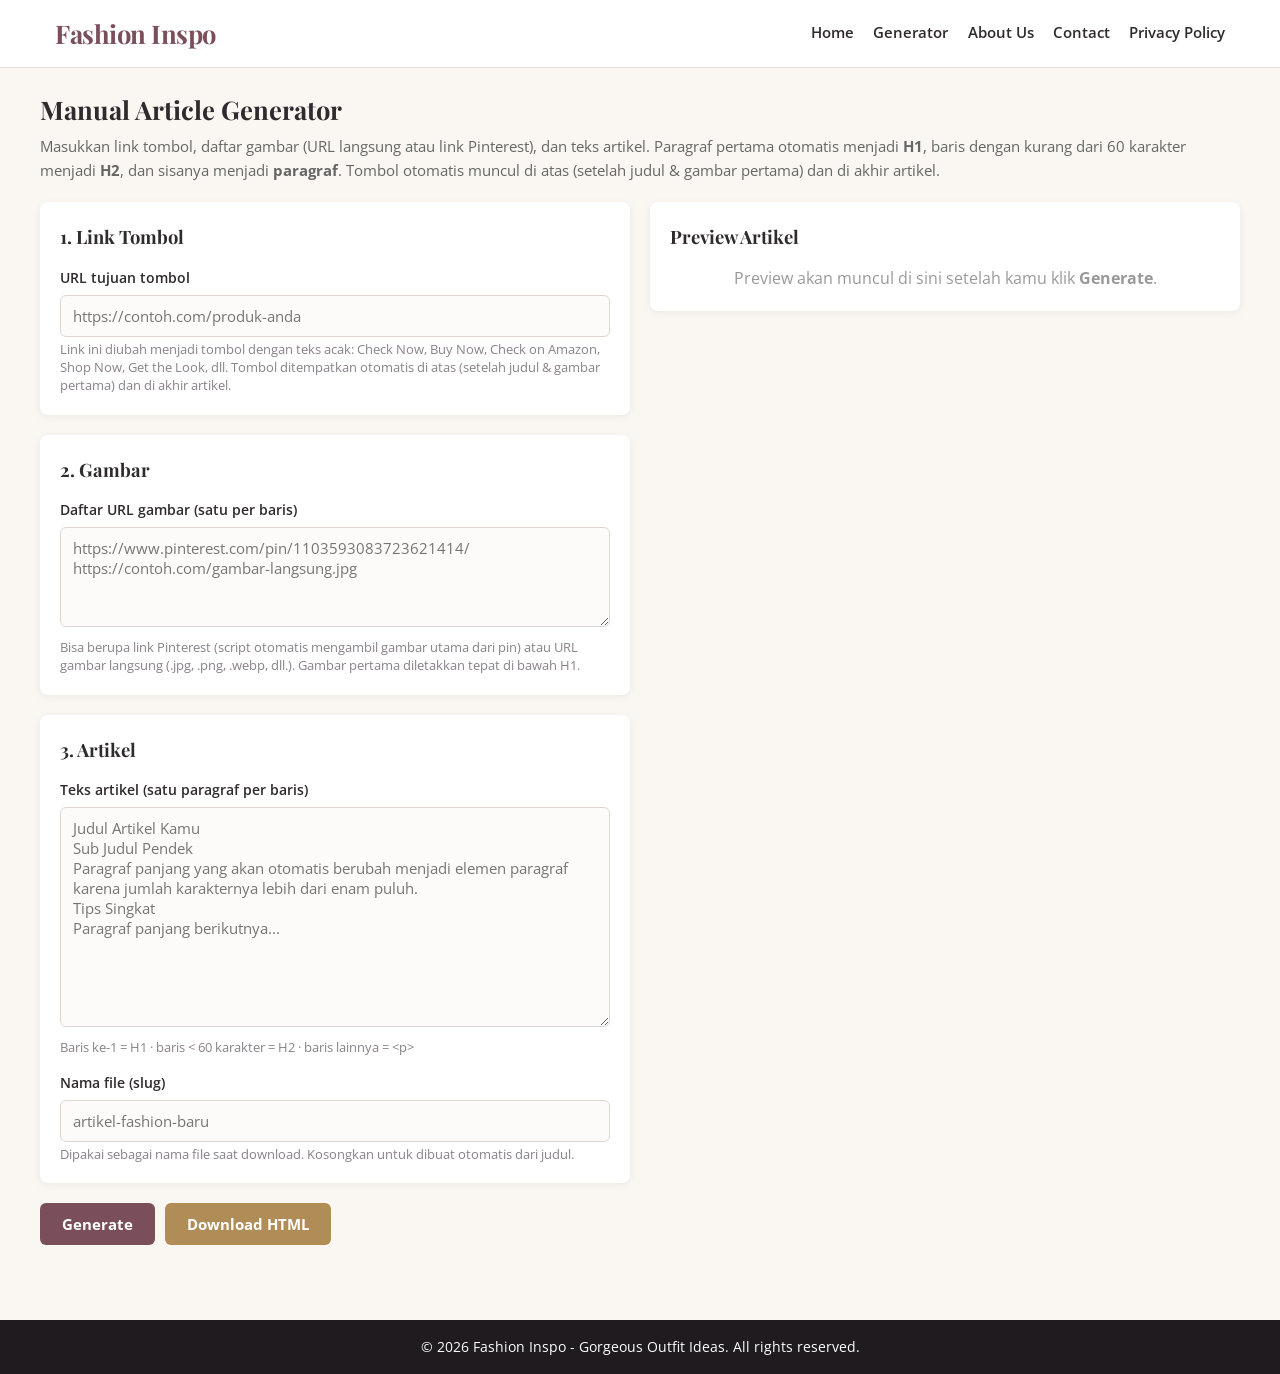
==== commit 886e93ee: "Update generator.html" ====
--- a/generator.html
+++ b/generator.html
@@ -4,7 +4,7 @@
     <meta charset="UTF-8">
     <meta name="viewport" content="width=device-width, initial-scale=1.0">
     <title>Article Generator | Fashion Inspo</title>
-    <meta name="description" content="Buat halaman artikel fashion secara manual: ubah link menjadi tombol, tambahkan gambar, dan format paragraf otomatis.">
+    <meta name="description" content="Buat halaman artikel fashion secara manual: ubah link menjadi tombol, tambahkan gambar Pinterest, dan format paragraf otomatis.">
     <meta name="robots" content="noindex, nofollow">
     <link rel="stylesheet" href="style.css">
     <style>
@@ -36,8 +36,7 @@
             color: #2F2A2D;
         }
         .gen-field input[type="text"],
-        .gen-field textarea,
-        .gen-field select {
+        .gen-field textarea {
             width: 100%;
             padding: 10px 12px;
             border: 1px solid #E0D6D0;
@@ -50,8 +49,7 @@
         }
         .gen-field textarea { min-height: 120px; }
         .gen-field input:focus,
-        .gen-field textarea:focus,
-        .gen-field select:focus {
+        .gen-field textarea:focus {
             outline: none;
             border-color: #B08D57;
             background: #fff;
@@ -82,20 +80,6 @@
         .btn:hover { opacity: 0.88; transform: translateY(-1px); }
         .btn-primary { background: #7A4E5A; color: #fff; }
         .btn-gold { background: #B08D57; color: #fff; }
-        .btn-ghost { background: #F3E8EA; color: #7A4E5A; }
-        .gen-output {
-            width: 100%;
-            min-height: 280px;
-            font-family: ui-monospace, Menlo, Consolas, monospace;
-            font-size: 0.8rem;
-            line-height: 1.5;
-            padding: 12px;
-            border: 1px solid #E0D6D0;
-            border-radius: 6px;
-            background: #FDFBFA;
-            color: #2F2A2D;
-            resize: vertical;
-        }
         .gen-preview .main-article {
             margin: 0;
             padding: 0;
@@ -105,6 +89,12 @@
         .gen-preview .main-article h1 { font-size: 1.4rem; }
         .gen-preview .main-article h2 { font-size: 1.1rem; margin: 14px 0 8px; }
         .gen-preview .main-article p { font-size: 0.95rem; margin-bottom: 12px; }
+        .gen-loading {
+            text-align: center;
+            padding: 30px;
+            color: #7A4E5A;
+            font-weight: 600;
+        }
         @media (max-width: 900px) {
             .gen-grid { grid-template-columns: 1fr; }
         }
@@ -132,9 +122,10 @@
         <div class="container" style="padding: 25px 0;">
             <h1 style="margin-bottom: 8px;">Manual Article Generator</h1>
             <p style="color: #666; margin-bottom: 20px; font-size: 0.95rem;">
-                Masukkan link tombol, daftar gambar, dan teks artikel. Paragraf pertama otomatis menjadi
-                <strong>H1</strong>, baris dengan kurang dari 60 karakter menjadi <strong>H2</strong>, dan sisanya menjadi
-                <strong>paragraf</strong>.
+                Masukkan link tombol, daftar gambar (URL langsung atau link Pinterest), dan teks artikel.
+                Paragraf pertama otomatis menjadi <strong>H1</strong>, baris dengan kurang dari 60 karakter
+                menjadi <strong>H2</strong>, dan sisanya menjadi <strong>paragraf</strong>.
+                Tombol otomatis muncul di atas (setelah judul &amp; gambar pertama) dan di akhir artikel.
             </p>
 
             <div class="gen-grid">
@@ -142,22 +133,14 @@
                 <div>
                     <div class="gen-panel">
                         <h2>1. Link Tombol</h2>
-                        <div class="gen-field">
+                        <div class="gen-field" style="margin-bottom: 0;">
                             <label for="gen-link">URL tujuan tombol</label>
                             <input type="text" id="gen-link" placeholder="https://contoh.com/produk-anda">
                             <div class="gen-hint">
                                 Link ini diubah menjadi tombol dengan teks acak:
                                 Check Now, Buy Now, Check on Amazon, Shop Now, Get the Look, dll.
+                                Tombol ditempatkan otomatis di atas (setelah judul &amp; gambar pertama) dan di akhir artikel.
                             </div>
-                        </div>
-                        <div class="gen-field" style="margin-bottom: 0;">
-                            <label for="gen-position">Posisi tombol</label>
-                            <select id="gen-position">
-                                <option value="top">Atas (setelah judul &amp; gambar pertama)</option>
-                                <option value="middle" selected>Tengah artikel</option>
-                                <option value="bottom">Akhir artikel</option>
-                                <option value="both">Atas &amp; bawah</option>
-                            </select>
                         </div>
                     </div>
 
@@ -165,9 +148,11 @@
                         <h2>2. Gambar</h2>
                         <div class="gen-field" style="margin-bottom: 0;">
                             <label for="gen-images">Daftar URL gambar (satu per baris)</label>
-                            <textarea id="gen-images" placeholder="https://contoh.com/gambar1.jpg&#10;https://contoh.com/gambar2.jpg&#10;https://contoh.com/gambar3.jpg"></textarea>
+                            <textarea id="gen-images" style="min-height: 100px;" placeholder="https://www.pinterest.com/pin/1103593083723621414/&#10;https://contoh.com/gambar-langsung.jpg"></textarea>
                             <div class="gen-hint">
-                                Gambar pertama diletakkan tepat di bawah H1, sisanya disebar otomatis ke dalam artikel.
+                                Bisa berupa link Pinterest (script otomatis mengambil gambar utama dari pin)
+                                atau URL gambar langsung (.jpg, .png, .webp, dll.).
+                                Gambar pertama diletakkan tepat di bawah H1.
                             </div>
                         </div>
                     </div>
@@ -191,29 +176,16 @@
                     <div class="gen-actions">
                         <button class="btn btn-primary" id="btn-generate" type="button">Generate</button>
                         <button class="btn btn-gold" id="btn-download" type="button">Download HTML</button>
-                        <button class="btn btn-ghost" id="btn-copy" type="button">Copy HTML</button>
                     </div>
                 </div>
 
-                <!-- ================= KOLOM KANAN : PREVIEW & OUTPUT ================= -->
+                <!-- ================= KOLOM KANAN : PREVIEW ================= -->
                 <div>
                     <div class="gen-panel gen-preview">
                         <h2>Preview Artikel</h2>
-                        <article class="main-article article-content" id="gen-preview">
+                        <div id="gen-preview">
                             <p style="color: #999; text-align: center;">Preview akan muncul di sini setelah kamu klik <strong>Generate</strong>.</p>
-                        </article>
-                    </div>
-
-                    <div class="gen-panel">
-                        <h2>Kode HTML</h2>
-                        <div class="gen-field">
-                            <label for="gen-mode">Output</label>
-                            <select id="gen-mode">
-                                <option value="full" selected>Halaman penuh (siap disimpan)</option>
-                                <option value="body">Body artikel saja</option>
-                            </select>
                         </div>
-                        <textarea id="gen-output" class="gen-output" readonly placeholder="Kode HTML akan muncul di sini..."></textarea>
                     </div>
                 </div>
             </div>
@@ -272,13 +244,10 @@
         function el(id) { return document.getElementById(id); }
 
         var linkInput    = el('gen-link');
-        var posSelect    = el('gen-position');
         var imgInput     = el('gen-images');
         var articleInput = el('gen-article');
         var slugInput    = el('gen-slug');
-        var modeSelect   = el('gen-mode');
         var previewEl    = el('gen-preview');
-        var outputEl     = el('gen-output');
 
         var lastBody     = '';
         var lastFullPage = '';
@@ -306,6 +275,65 @@
                 .replace(/[^a-z0-9]+/g, '-')
                 .replace(/^-+|-+$/g, '')
                 .slice(0, 60);
+        }
+
+        function isDirectImageUrl(url) {
+            return /^https?:\/\/.+\.(jpe?g|png|gif|webp|avif|bmp|svg)(\?.*)?$/i.test(url);
+        }
+
+        function isPinterestUrl(url) {
+            return /(?:pinterest\.com\/pin\/|pin\.it\/)/i.test(url);
+        }
+
+        /* ------------------------------------------------------------------
+           Resolusi gambar: Pinterest oEmbed → URL gambar langsung
+        ------------------------------------------------------------------ */
+        async function resolveImageUrl(input) {
+            var trimmed = input.trim();
+            if (!trimmed) return null;
+
+            // Jika sudah URL gambar langsung, pakai apa adanya
+            if (isDirectImageUrl(trimmed)) return trimmed;
+
+            // Jika link Pinterest, ambil gambar via oEmbed
+            if (isPinterestUrl(trimmed)) {
+                return await resolvePinterestImage(trimmed);
+            }
+
+            // Selain itu, anggap sebagai URL gambar (CDN tanpa ekstensi)
+            return trimmed;
+        }
+
+        async function resolvePinterestImage(pinUrl) {
+            var oembedEndpoint = 'https://www.pinterest.com/oembed.json?url=' + encodeURIComponent(pinUrl);
+
+            // Percobaan 1: fetch langsung
+            try {
+                var res = await fetch(oembedEndpoint);
+                if (res.ok) {
+                    var data = await res.json();
+                    var img = data.thumbnail_url || data.url;
+                    if (img) return img;
+                }
+            } catch (e) {
+                // lanjut ke proxy
+            }
+
+            // Percobaan 2: lewat CORS proxy
+            try {
+                var proxyUrl = 'https://api.allorigins.win/raw?url=' + encodeURIComponent(oembedEndpoint);
+                var proxyRes = await fetch(proxyUrl);
+                if (proxyRes.ok) {
+                    var proxyData = await proxyRes.json();
+                    var proxyImg = proxyData.thumbnail_url || proxyData.url;
+                    if (proxyImg) return proxyImg;
+                }
+            } catch (e2) {
+                // gagal total
+            }
+
+            console.warn('Gagal mengambil gambar dari Pinterest:', pinUrl);
+            return null;
         }
 
         /* ------------------------------------------------------------------
@@ -331,19 +359,11 @@
         }
 
         /* ------------------------------------------------------------------
-           Render output ke textarea
-        ------------------------------------------------------------------ */
-        function renderOutput() {
-            outputEl.value = (modeSelect.value === 'body') ? lastBody : lastFullPage;
-        }
-
-        /* ------------------------------------------------------------------
-           Generator utama
-        ------------------------------------------------------------------ */
-        function generate() {
+           Generator utama (async karena resolusi gambar)
+        ------------------------------------------------------------------ */
+        async function generate() {
             var link     = linkInput.value.trim();
-            var position = posSelect.value;
-            var images   = imgInput.value.split(/\r?\n/).map(function (s) { return s.trim(); }).filter(Boolean);
+            var rawImages = imgInput.value.split(/\r?\n/).map(function (s) { return s.trim(); }).filter(Boolean);
             var rawText  = articleInput.value;
 
             var paras = rawText.split(/\r?\n/).map(function (s) { return s.trim(); }).filter(Boolean);
@@ -354,6 +374,18 @@
             }
 
             var titleText = paras[0];
+
+            // Tampilkan loading di preview
+            previewEl.innerHTML = '<div class="gen-loading">Mengambil gambar…</div>';
+
+            // Resolusi semua gambar (Pinterest → URL gambar)
+            var resolvedImages = [];
+            for (var r = 0; r < rawImages.length; r++) {
+                var imgUrl = await resolveImageUrl(rawImages[r]);
+                if (imgUrl) resolvedImages.push(imgUrl);
+            }
+
+            var images = resolvedImages;
 
             /* --- 1. Konversi paragraf: H1 / H2 / P --- */
             var blocks = paras.map(function (text, index) {
@@ -370,6 +402,11 @@
             var imgIdx = 0;
             if (imgIdx < images.length) {
                 items.push(imageBlock(images[imgIdx++], titleText));
+            }
+
+            // Tombol atas: setelah H1 dan gambar pertama
+            if (link) {
+                items.push(buttonBlock(link));
             }
 
             var sinceImage = 0;
@@ -387,20 +424,9 @@
                 items.push(imageBlock(images[imgIdx++], titleText));
             }
 
-            /* --- 3. Sisipkan tombol sesuai posisi --- */
+            /* --- 3. Tombol bawah: di akhir artikel --- */
             if (link) {
-                var topIndex = Math.min(items.length, images.length ? 2 : 1);
-
-                if (position === 'top') {
-                    items.splice(topIndex, 0, buttonBlock(link));
-                } else if (position === 'middle') {
-                    items.splice(Math.floor(items.length / 2), 0, buttonBlock(link));
-                } else if (position === 'bottom') {
-                    items.push(buttonBlock(link));
-                } else if (position === 'both') {
-                    items.splice(topIndex, 0, buttonBlock(link));
-                    items.push(buttonBlock(link));
-                }
+                items.push(buttonBlock(link));
             }
 
             var bodyHtml = items.join('\n');
@@ -452,48 +478,18 @@
             if (!lastName) lastName = 'artikel-baru';
 
             previewEl.innerHTML = bodyHtml;
-            renderOutput();
-        }
-
-        /* ------------------------------------------------------------------
-           Copy & Download
-        ------------------------------------------------------------------ */
-        function copyOutput() {
-            if (!outputEl.value) {
-                alert('Klik Generate dulu sebelum menyalin kode.');
-                return;
-            }
-            var text = outputEl.value;
-
-            if (navigator.clipboard && navigator.clipboard.writeText) {
-                navigator.clipboard.writeText(text).then(function () {
-                    alert('Kode HTML berhasil disalin!');
-                }).catch(function () {
-                    fallbackCopy();
-                });
-            } else {
-                fallbackCopy();
-            }
-
-            function fallbackCopy() {
-                outputEl.removeAttribute('readonly');
-                outputEl.select();
-                try { document.execCommand('copy'); alert('Kode HTML berhasil disalin!'); }
-                catch (e) { alert('Gagal menyalin. Silakan copy manual dari kotak kode.'); }
-                outputEl.setAttribute('readonly', 'readonly');
-            }
-        }
-
+        }
+
+        /* ------------------------------------------------------------------
+           Download
+        ------------------------------------------------------------------ */
         function downloadOutput() {
-            if (!outputEl.value) {
+            if (!lastFullPage) {
                 alert('Klik Generate dulu sebelum download.');
                 return;
             }
-            var isFull = (modeSelect.value === 'full');
-            var filename = lastName + (isFull ? '.html' : '.txt');
-            var mime = isFull ? 'text/html;charset=utf-8' : 'text/plain;charset=utf-8';
-
-            var blob = new Blob([outputEl.value], { type: mime });
+            var filename = lastName + '.html';
+            var blob = new Blob([lastFullPage], { type: 'text/html;charset=utf-8' });
             var url = URL.createObjectURL(blob);
             var a = document.createElement('a');
             a.href = url;
@@ -508,9 +504,7 @@
            Event listener
         ------------------------------------------------------------------ */
         el('btn-generate').addEventListener('click', generate);
-        el('btn-copy').addEventListener('click', copyOutput);
         el('btn-download').addEventListener('click', downloadOutput);
-        modeSelect.addEventListener('change', renderOutput);
 
     })();
     </script>
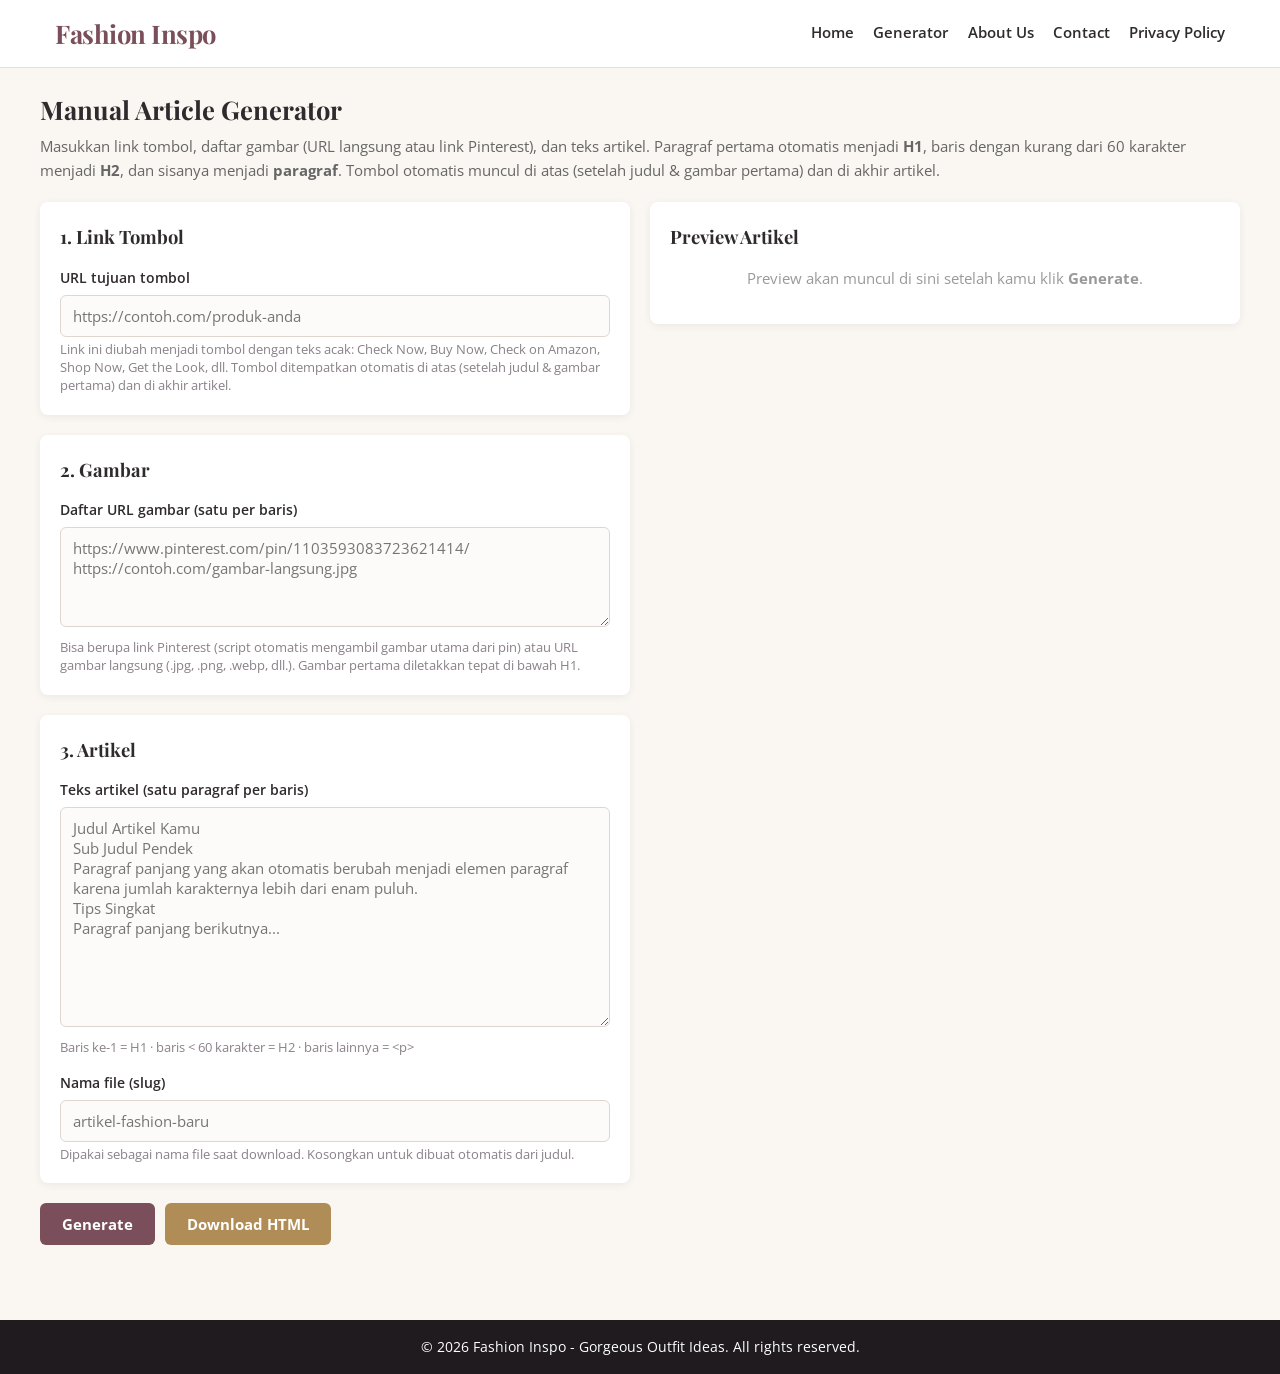
==== commit d9e36b5c: "Update generator.html" ====
--- a/generator.html
+++ b/generator.html
@@ -89,12 +89,14 @@
         .gen-preview .main-article h1 { font-size: 1.4rem; }
         .gen-preview .main-article h2 { font-size: 1.1rem; margin: 14px 0 8px; }
         .gen-preview .main-article p { font-size: 0.95rem; margin-bottom: 12px; }
-        .gen-loading {
+        .gen-status {
+            margin-top: 12px;
+            font-size: 0.85rem;
+            color: #666;
             text-align: center;
-            padding: 30px;
-            color: #7A4E5A;
-            font-weight: 600;
-        }
+        }
+        .gen-status .ok { color: #2e7d32; font-weight: 600; }
+        .gen-status .warn { color: #b26a00; font-weight: 600; }
         @media (max-width: 900px) {
             .gen-grid { grid-template-columns: 1fr; }
         }
@@ -183,9 +185,10 @@
                 <div>
                     <div class="gen-panel gen-preview">
                         <h2>Preview Artikel</h2>
-                        <div id="gen-preview">
+                        <article class="main-article article-content" id="gen-preview">
                             <p style="color: #999; text-align: center;">Preview akan muncul di sini setelah kamu klik <strong>Generate</strong>.</p>
-                        </div>
+                        </article>
+                        <div class="gen-status" id="gen-status"></div>
                     </div>
                 </div>
             </div>
@@ -248,13 +251,14 @@
         var articleInput = el('gen-article');
         var slugInput    = el('gen-slug');
         var previewEl    = el('gen-preview');
+        var statusEl     = el('gen-status');
 
         var lastBody     = '';
         var lastFullPage = '';
         var lastName     = 'artikel-baru';
 
         /* ------------------------------------------------------------------
-           Helper
+           Helper umum
         ------------------------------------------------------------------ */
         function escapeHtml(str) {
             return String(str)
@@ -285,65 +289,131 @@
             return /(?:pinterest\.com\/pin\/|pin\.it\/)/i.test(url);
         }
 
-        /* ------------------------------------------------------------------
-           Resolusi gambar: Pinterest oEmbed → URL gambar langsung
-        ------------------------------------------------------------------ */
-        async function resolveImageUrl(input) {
-            var trimmed = input.trim();
-            if (!trimmed) return null;
-
-            // Jika sudah URL gambar langsung, pakai apa adanya
-            if (isDirectImageUrl(trimmed)) return trimmed;
-
-            // Jika link Pinterest, ambil gambar via oEmbed
-            if (isPinterestUrl(trimmed)) {
-                return await resolvePinterestImage(trimmed);
-            }
-
-            // Selain itu, anggap sebagai URL gambar (CDN tanpa ekstensi)
-            return trimmed;
-        }
-
-        async function resolvePinterestImage(pinUrl) {
-            var oembedEndpoint = 'https://www.pinterest.com/oembed.json?url=' + encodeURIComponent(pinUrl);
-
-            // Percobaan 1: fetch langsung
+        function fetchWithTimeout(url, ms) {
+            var ctrl = new AbortController();
+            var timer = setTimeout(function () { ctrl.abort(); }, ms);
+            return fetch(url, { signal: ctrl.signal }).finally(function () {
+                clearTimeout(timer);
+            });
+        }
+
+        function firstTruthy(promises) {
+            return new Promise(function (resolve) {
+                var remaining = promises.length;
+                if (remaining === 0) return resolve(null);
+                promises.forEach(function (p) {
+                    Promise.resolve(p).then(function (v) {
+                        if (v) resolve(v);
+                        else if (--remaining === 0) resolve(null);
+                    }).catch(function () {
+                        if (--remaining === 0) resolve(null);
+                    });
+                });
+            });
+        }
+
+        /* ------------------------------------------------------------------
+           Resolver Pinterest: 3 fallback berlapis, dijalankan paralel
+        ------------------------------------------------------------------ */
+        async function tryMicrolink(pinUrl) {
             try {
-                var res = await fetch(oembedEndpoint);
-                if (res.ok) {
-                    var data = await res.json();
-                    var img = data.thumbnail_url || data.url;
-                    if (img) return img;
+                var r = await fetchWithTimeout(
+                    'https://api.microlink.io/?url=' + encodeURIComponent(pinUrl), 7000
+                );
+                if (!r.ok) return null;
+                var d = await r.json();
+                if (d && d.data && d.data.image && d.data.image.url) return d.data.image.url;
+                if (d && d.data && d.data.logo && d.data.logo.url) return d.data.logo.url;
+                return null;
+            } catch (e) { return null; }
+        }
+
+        async function tryAllOriginsOgImage(pinUrl) {
+            try {
+                var r = await fetchWithTimeout(
+                    'https://api.allorigins.win/get?url=' + encodeURIComponent(pinUrl), 9000
+                );
+                if (!r.ok) return null;
+                var d = await r.json();
+                var html = (d && d.contents) || '';
+                if (!html) return null;
+                var m = html.match(/<meta[^>]+property=["']og:image["'][^>]*>/i);
+                if (m) {
+                    var c = m[0].match(/content=["']([^"']+)["']/i);
+                    if (c && c[1]) return c[1];
                 }
-            } catch (e) {
-                // lanjut ke proxy
-            }
-
-            // Percobaan 2: lewat CORS proxy
+                m = html.match(/<meta[^>]+content=["']([^"']+)["'][^>]+property=["']og:image["']/i);
+                if (m && m[1]) return m[1];
+                return null;
+            } catch (e) { return null; }
+        }
+
+        async function tryOembedViaProxy(pinUrl) {
             try {
-                var proxyUrl = 'https://api.allorigins.win/raw?url=' + encodeURIComponent(oembedEndpoint);
-                var proxyRes = await fetch(proxyUrl);
-                if (proxyRes.ok) {
-                    var proxyData = await proxyRes.json();
-                    var proxyImg = proxyData.thumbnail_url || proxyData.url;
-                    if (proxyImg) return proxyImg;
+                var oembed = 'https://www.pinterest.com/oembed.json?url=' + encodeURIComponent(pinUrl);
+                var r = await fetchWithTimeout(
+                    'https://api.allorigins.win/raw?url=' + encodeURIComponent(oembed), 9000
+                );
+                if (!r.ok) return null;
+                var d = await r.json();
+                return d.thumbnail_url || d.url || null;
+            } catch (e) { return null; }
+        }
+
+        function resolvePinterestImage(pinUrl) {
+            return firstTruthy([
+                tryMicrolink(pinUrl),
+                tryAllOriginsOgImage(pinUrl),
+                tryOembedViaProxy(pinUrl)
+            ]);
+        }
+
+        /* ------------------------------------------------------------------
+           Resolusi semua gambar secara paralel
+           Return: array of { src, original, failed }
+        ------------------------------------------------------------------ */
+        function resolveAllImages(rawImages) {
+            return Promise.all(rawImages.map(async function (input) {
+                var trimmed = input.trim();
+                if (!trimmed) return null;
+
+                if (isDirectImageUrl(trimmed)) {
+                    return { src: trimmed, original: trimmed, failed: false };
                 }
-            } catch (e2) {
-                // gagal total
-            }
-
-            console.warn('Gagal mengambil gambar dari Pinterest:', pinUrl);
-            return null;
-        }
-
-        /* ------------------------------------------------------------------
-           Blok-blok HTML
+
+                if (isPinterestUrl(trimmed)) {
+                    var resolved = await resolvePinterestImage(trimmed);
+                    return { src: resolved, original: trimmed, failed: !resolved };
+                }
+
+                // Selain itu anggap URL gambar (CDN tanpa ekstensi)
+                return { src: trimmed, original: trimmed, failed: false };
+            }));
+        }
+
+        /* ------------------------------------------------------------------
+           Blok HTML
         ------------------------------------------------------------------ */
         function imageBlock(url, alt) {
             return '<figure style="margin:0 0 18px;">' +
                    '<img src="' + escapeHtml(url) + '" alt="' + escapeHtml(alt) + '" loading="lazy" ' +
                    'style="width:100%;height:auto;border-radius:8px;display:block;">' +
                    '</figure>';
+        }
+
+        function pinFallbackBlock(originalUrl) {
+            return '<div style="text-align:center;margin:0 0 18px;">' +
+                   '<a href="' + escapeHtml(originalUrl) + '" target="_blank" rel="noopener" ' +
+                   'style="display:inline-block;padding:12px 22px;background:#F3E8EA;color:#7A4E5A;' +
+                   'text-decoration:none;border-radius:6px;font-weight:600;font-size:0.95rem;">' +
+                   'Lihat gambar di Pinterest</a></div>';
+        }
+
+        function renderImage(imgObj, alt) {
+            if (!imgObj) return '';
+            if (imgObj.src) return imageBlock(imgObj.src, alt);
+            if (imgObj.failed) return pinFallbackBlock(imgObj.original);
+            return '';
         }
 
         function buttonBlock(link) {
@@ -359,12 +429,12 @@
         }
 
         /* ------------------------------------------------------------------
-           Generator utama (async karena resolusi gambar)
+           Generator utama
         ------------------------------------------------------------------ */
         async function generate() {
-            var link     = linkInput.value.trim();
+            var link      = linkInput.value.trim();
             var rawImages = imgInput.value.split(/\r?\n/).map(function (s) { return s.trim(); }).filter(Boolean);
-            var rawText  = articleInput.value;
+            var rawText   = articleInput.value;
 
             var paras = rawText.split(/\r?\n/).map(function (s) { return s.trim(); }).filter(Boolean);
 
@@ -375,17 +445,13 @@
 
             var titleText = paras[0];
 
-            // Tampilkan loading di preview
-            previewEl.innerHTML = '<div class="gen-loading">Mengambil gambar…</div>';
-
-            // Resolusi semua gambar (Pinterest → URL gambar)
-            var resolvedImages = [];
-            for (var r = 0; r < rawImages.length; r++) {
-                var imgUrl = await resolveImageUrl(rawImages[r]);
-                if (imgUrl) resolvedImages.push(imgUrl);
-            }
-
-            var images = resolvedImages;
+            // Loading state
+            previewEl.innerHTML = '<p style="color: #999; text-align: center;">Mengambil gambar… (link Pinterest bisa butuh beberapa detik)</p>';
+            statusEl.innerHTML = '';
+
+            // Resolve semua gambar paralel
+            var resolved = await resolveAllImages(rawImages);
+            var images = resolved.filter(Boolean);
 
             /* --- 1. Konversi paragraf: H1 / H2 / P --- */
             var blocks = paras.map(function (text, index) {
@@ -401,7 +467,7 @@
 
             var imgIdx = 0;
             if (imgIdx < images.length) {
-                items.push(imageBlock(images[imgIdx++], titleText));
+                items.push(renderImage(images[imgIdx++], titleText));
             }
 
             // Tombol atas: setelah H1 dan gambar pertama
@@ -415,13 +481,13 @@
                 if (blocks[i].indexOf('<p>') === 0) {
                     sinceImage++;
                     if (sinceImage >= 2 && imgIdx < images.length) {
-                        items.push(imageBlock(images[imgIdx++], titleText));
+                        items.push(renderImage(images[imgIdx++], titleText));
                         sinceImage = 0;
                     }
                 }
             }
             while (imgIdx < images.length) {
-                items.push(imageBlock(images[imgIdx++], titleText));
+                items.push(renderImage(images[imgIdx++], titleText));
             }
 
             /* --- 3. Tombol bawah: di akhir artikel --- */
@@ -478,6 +544,22 @@
             if (!lastName) lastName = 'artikel-baru';
 
             previewEl.innerHTML = bodyHtml;
+
+            /* --- 6. Status gambar --- */
+            var total = images.length;
+            var okCount = images.filter(function (r) { return r.src; }).length;
+            var failCount = total - okCount;
+            var parts = [];
+            if (total === 0) {
+                parts.push('<span class="warn">Tidak ada gambar yang dimasukkan.</span>');
+            } else if (failCount === 0) {
+                parts.push('<span class="ok">✓ ' + okCount + ' dari ' + total + ' gambar berhasil dimuat.</span>');
+            } else {
+                parts.push('<span class="ok">' + okCount + '</span> gambar berhasil, ' +
+                           '<span class="warn">' + failCount + '</span> gagal di-resolve ' +
+                           '(ditampilkan sebagai tombol Pinterest).');
+            }
+            statusEl.innerHTML = parts.join(' ');
         }
 
         /* ------------------------------------------------------------------
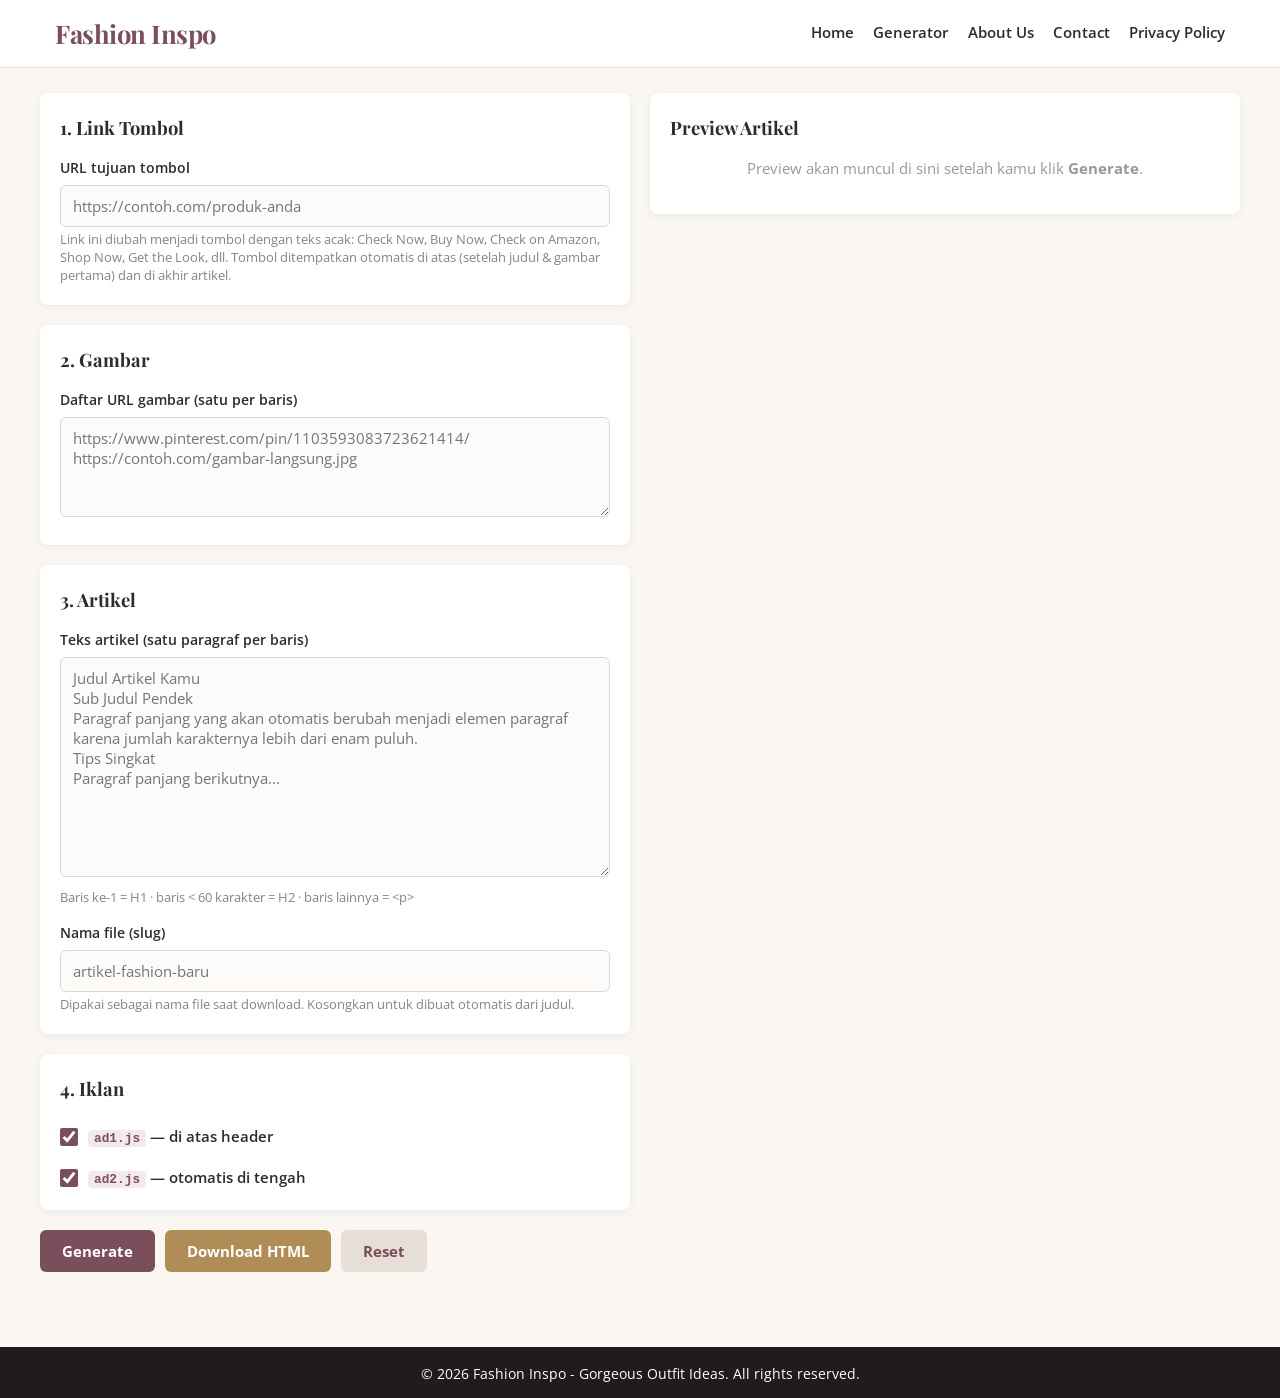
==== commit 8aa9e136: "Update generator.html" ====
--- a/generator.html
+++ b/generator.html
@@ -60,6 +60,31 @@
             margin-top: 4px;
             line-height: 1.4;
         }
+        .gen-toggle {
+            display: flex;
+            align-items: center;
+            gap: 10px;
+            cursor: pointer;
+            font-weight: 600;
+            font-size: 0.92rem;
+            color: #2F2A2D;
+            padding: 8px 0;
+        }
+        .gen-toggle input[type="checkbox"] {
+            width: 18px;
+            height: 18px;
+            accent-color: #7A4E5A;
+            cursor: pointer;
+            flex-shrink: 0;
+        }
+        .gen-toggle code {
+            font-size: 0.8rem;
+            background: #F3E8EA;
+            color: #7A4E5A;
+            padding: 1px 6px;
+            border-radius: 4px;
+            font-family: ui-monospace, Menlo, Consolas, monospace;
+        }
         .gen-actions {
             display: flex;
             flex-wrap: wrap;
@@ -80,6 +105,7 @@
         .btn:hover { opacity: 0.88; transform: translateY(-1px); }
         .btn-primary { background: #7A4E5A; color: #fff; }
         .btn-gold { background: #B08D57; color: #fff; }
+        .btn-reset { background: #E8DED8; color: #7A4E5A; }
         .gen-preview .main-article {
             margin: 0;
             padding: 0;
@@ -122,14 +148,6 @@
 
     <main>
         <div class="container" style="padding: 25px 0;">
-            <h1 style="margin-bottom: 8px;">Manual Article Generator</h1>
-            <p style="color: #666; margin-bottom: 20px; font-size: 0.95rem;">
-                Masukkan link tombol, daftar gambar (URL langsung atau link Pinterest), dan teks artikel.
-                Paragraf pertama otomatis menjadi <strong>H1</strong>, baris dengan kurang dari 60 karakter
-                menjadi <strong>H2</strong>, dan sisanya menjadi <strong>paragraf</strong>.
-                Tombol otomatis muncul di atas (setelah judul &amp; gambar pertama) dan di akhir artikel.
-            </p>
-
             <div class="gen-grid">
                 <!-- ================= KOLOM KIRI : FORM ================= -->
                 <div>
@@ -151,11 +169,6 @@
                         <div class="gen-field" style="margin-bottom: 0;">
                             <label for="gen-images">Daftar URL gambar (satu per baris)</label>
                             <textarea id="gen-images" style="min-height: 100px;" placeholder="https://www.pinterest.com/pin/1103593083723621414/&#10;https://contoh.com/gambar-langsung.jpg"></textarea>
-                            <div class="gen-hint">
-                                Bisa berupa link Pinterest (script otomatis mengambil gambar utama dari pin)
-                                atau URL gambar langsung (.jpg, .png, .webp, dll.).
-                                Gambar pertama diletakkan tepat di bawah H1.
-                            </div>
                         </div>
                     </div>
 
@@ -175,9 +188,22 @@
                         </div>
                     </div>
 
+                    <div class="gen-panel">
+                        <h2>4. Iklan</h2>
+                        <label class="gen-toggle">
+                            <input type="checkbox" id="gen-ad-top" checked>
+                            <span><code>ad1.js</code> &mdash; di atas header</span>
+                        </label>
+                        <label class="gen-toggle" style="padding-bottom: 0;">
+                            <input type="checkbox" id="gen-ad-mid" checked>
+                            <span><code>ad2.js</code> &mdash; otomatis di tengah</span>
+                        </label>
+                    </div>
+
                     <div class="gen-actions">
                         <button class="btn btn-primary" id="btn-generate" type="button">Generate</button>
                         <button class="btn btn-gold" id="btn-download" type="button">Download HTML</button>
+                        <button class="btn btn-reset" id="btn-reset" type="button">Reset</button>
                     </div>
                 </div>
 
@@ -250,12 +276,45 @@
         var imgInput     = el('gen-images');
         var articleInput = el('gen-article');
         var slugInput    = el('gen-slug');
+        var adTopInput   = el('gen-ad-top');
+        var adMidInput   = el('gen-ad-mid');
         var previewEl    = el('gen-preview');
         var statusEl     = el('gen-status');
 
         var lastBody     = '';
         var lastFullPage = '';
         var lastName     = 'artikel-baru';
+
+        /* ------------------------------------------------------------------
+           localStorage helper
+        ------------------------------------------------------------------ */
+        var LS = {
+            link:         'gen_link',
+            images:       'gen_images',
+            article:      'gen_article',
+            slug:         'gen_slug',
+            adTop:        'gen_ad_top',
+            adMid:        'gen_ad_mid',
+            lastBody:     'gen_last_body',
+            lastFullPage: 'gen_last_full_page',
+            lastName:     'gen_last_name'
+        };
+
+        function saveField(key, value) {
+            try { localStorage.setItem(key, value); }
+            catch (e) { console.warn('localStorage save failed:', key, e); }
+        }
+
+        function loadField(key, fallback) {
+            try {
+                var v = localStorage.getItem(key);
+                return v === null ? fallback : v;
+            } catch (e) { return fallback; }
+        }
+
+        function removeField(key) {
+            try { localStorage.removeItem(key); } catch (e) {}
+        }
 
         /* ------------------------------------------------------------------
            Helper umum
@@ -370,7 +429,6 @@
 
         /* ------------------------------------------------------------------
            Resolusi semua gambar secara paralel
-           Return: array of { src, original, failed }
         ------------------------------------------------------------------ */
         function resolveAllImages(rawImages) {
             return Promise.all(rawImages.map(async function (input) {
@@ -386,7 +444,6 @@
                     return { src: resolved, original: trimmed, failed: !resolved };
                 }
 
-                // Selain itu anggap URL gambar (CDN tanpa ekstensi)
                 return { src: trimmed, original: trimmed, failed: false };
             }));
         }
@@ -435,6 +492,8 @@
             var link      = linkInput.value.trim();
             var rawImages = imgInput.value.split(/\r?\n/).map(function (s) { return s.trim(); }).filter(Boolean);
             var rawText   = articleInput.value;
+            var includeAdTop = adTopInput.checked;
+            var includeAdMid = adMidInput.checked;
 
             var paras = rawText.split(/\r?\n/).map(function (s) { return s.trim(); }).filter(Boolean);
 
@@ -445,11 +504,9 @@
 
             var titleText = paras[0];
 
-            // Loading state
             previewEl.innerHTML = '<p style="color: #999; text-align: center;">Mengambil gambar… (link Pinterest bisa butuh beberapa detik)</p>';
             statusEl.innerHTML = '';
 
-            // Resolve semua gambar paralel
             var resolved = await resolveAllImages(rawImages);
             var images = resolved.filter(Boolean);
 
@@ -490,14 +547,14 @@
                 items.push(renderImage(images[imgIdx++], titleText));
             }
 
-            /* --- 3. Tombol bawah: di akhir artikel --- */
+            // Tombol bawah: di akhir artikel
             if (link) {
                 items.push(buttonBlock(link));
             }
 
             var bodyHtml = items.join('\n');
 
-            /* --- 4. Susun halaman penuh --- */
+            /* --- 3. Susun halaman penuh (dengan toggle iklan) --- */
             var metaDesc = (paras[1] || titleText).replace(/\s+/g, ' ').slice(0, 155);
             var pageTitle = titleText + ' | Fashion Inspo';
 
@@ -513,9 +570,9 @@
 '    <link rel="stylesheet" href="style.css">\n' +
 '</head>\n' +
 '<body>\n' +
-AD_TOP + '\n' +
+(includeAdTop ? AD_TOP + '\n' : '') +
 HEADER_HTML + '\n' +
-AD_MID + '\n' +
+(includeAdMid ? AD_MID + '\n' : '') +
 '    <main>\n' +
 '        <div class="container">\n' +
 '            <article class="main-article">\n' +
@@ -535,7 +592,7 @@
 '</body>\n' +
 '</html>';
 
-            /* --- 5. Simpan & tampilkan --- */
+            /* --- 4. Simpan & tampilkan --- */
             lastBody = bodyHtml;
             lastFullPage = fullPage;
 
@@ -545,7 +602,12 @@
 
             previewEl.innerHTML = bodyHtml;
 
-            /* --- 6. Status gambar --- */
+            // Simpan hasil generate ke localStorage
+            saveField(LS.lastBody, lastBody);
+            saveField(LS.lastFullPage, lastFullPage);
+            saveField(LS.lastName, lastName);
+
+            /* --- 5. Status gambar --- */
             var total = images.length;
             var okCount = images.filter(function (r) { return r.src; }).length;
             var failCount = total - okCount;
@@ -583,10 +645,79 @@
         }
 
         /* ------------------------------------------------------------------
-           Event listener
-        ------------------------------------------------------------------ */
-        el('btn-generate').addEventListener('click', generate);
-        el('btn-download').addEventListener('click', downloadOutput);
+           Reset
+        ------------------------------------------------------------------ */
+        function resetAll() {
+            if (!confirm('Reset semua data yang tersimpan di browser? Tindakan ini tidak bisa dibatalkan.')) {
+                return;
+            }
+
+            Object.keys(LS).forEach(function (k) { removeField(LS[k]); });
+
+            linkInput.value = '';
+            imgInput.value = '';
+            articleInput.value = '';
+            slugInput.value = '';
+            adTopInput.checked = true;
+            adMidInput.checked = true;
+
+            previewEl.innerHTML = '<p style="color: #999; text-align: center;">Preview akan muncul di sini setelah kamu klik <strong>Generate</strong>.</p>';
+            statusEl.innerHTML = '';
+
+            lastBody = '';
+            lastFullPage = '';
+            lastName = 'artikel-baru';
+        }
+
+        /* ------------------------------------------------------------------
+           Persistensi: pulihkan state dari localStorage saat halaman dibuka
+        ------------------------------------------------------------------ */
+        function restoreState() {
+            linkInput.value    = loadField(LS.link, '');
+            imgInput.value     = loadField(LS.images, '');
+            articleInput.value = loadField(LS.article, '');
+            slugInput.value    = loadField(LS.slug, '');
+
+            adTopInput.checked = loadField(LS.adTop, '1') === '1';
+            adMidInput.checked = loadField(LS.adMid, '1') === '1';
+
+            lastBody     = loadField(LS.lastBody, '');
+            lastFullPage = loadField(LS.lastFullPage, '');
+            lastName     = loadField(LS.lastName, 'artikel-baru') || 'artikel-baru';
+
+            if (lastBody) {
+                previewEl.innerHTML = lastBody;
+                statusEl.innerHTML = '<span style="color:#8A8189;">Preview dipulihkan dari cache browser.</span>';
+            }
+        }
+
+        /* ------------------------------------------------------------------
+           Persistensi: simpan state saat user mengubah input
+        ------------------------------------------------------------------ */
+        function wirePersistence() {
+            linkInput.addEventListener('input', function () { saveField(LS.link, linkInput.value); });
+            imgInput.addEventListener('input', function () { saveField(LS.images, imgInput.value); });
+            articleInput.addEventListener('input', function () { saveField(LS.article, articleInput.value); });
+            slugInput.addEventListener('input', function () { saveField(LS.slug, slugInput.value); });
+            adTopInput.addEventListener('change', function () {
+                saveField(LS.adTop, adTopInput.checked ? '1' : '0');
+            });
+            adMidInput.addEventListener('change', function () {
+                saveField(LS.adMid, adMidInput.checked ? '1' : '0');
+            });
+        }
+
+        /* ------------------------------------------------------------------
+           Bootstrap
+        ------------------------------------------------------------------ */
+        document.addEventListener('DOMContentLoaded', function () {
+            restoreState();
+            wirePersistence();
+
+            el('btn-generate').addEventListener('click', generate);
+            el('btn-download').addEventListener('click', downloadOutput);
+            el('btn-reset').addEventListener('click', resetAll);
+        });
 
     })();
     </script>
